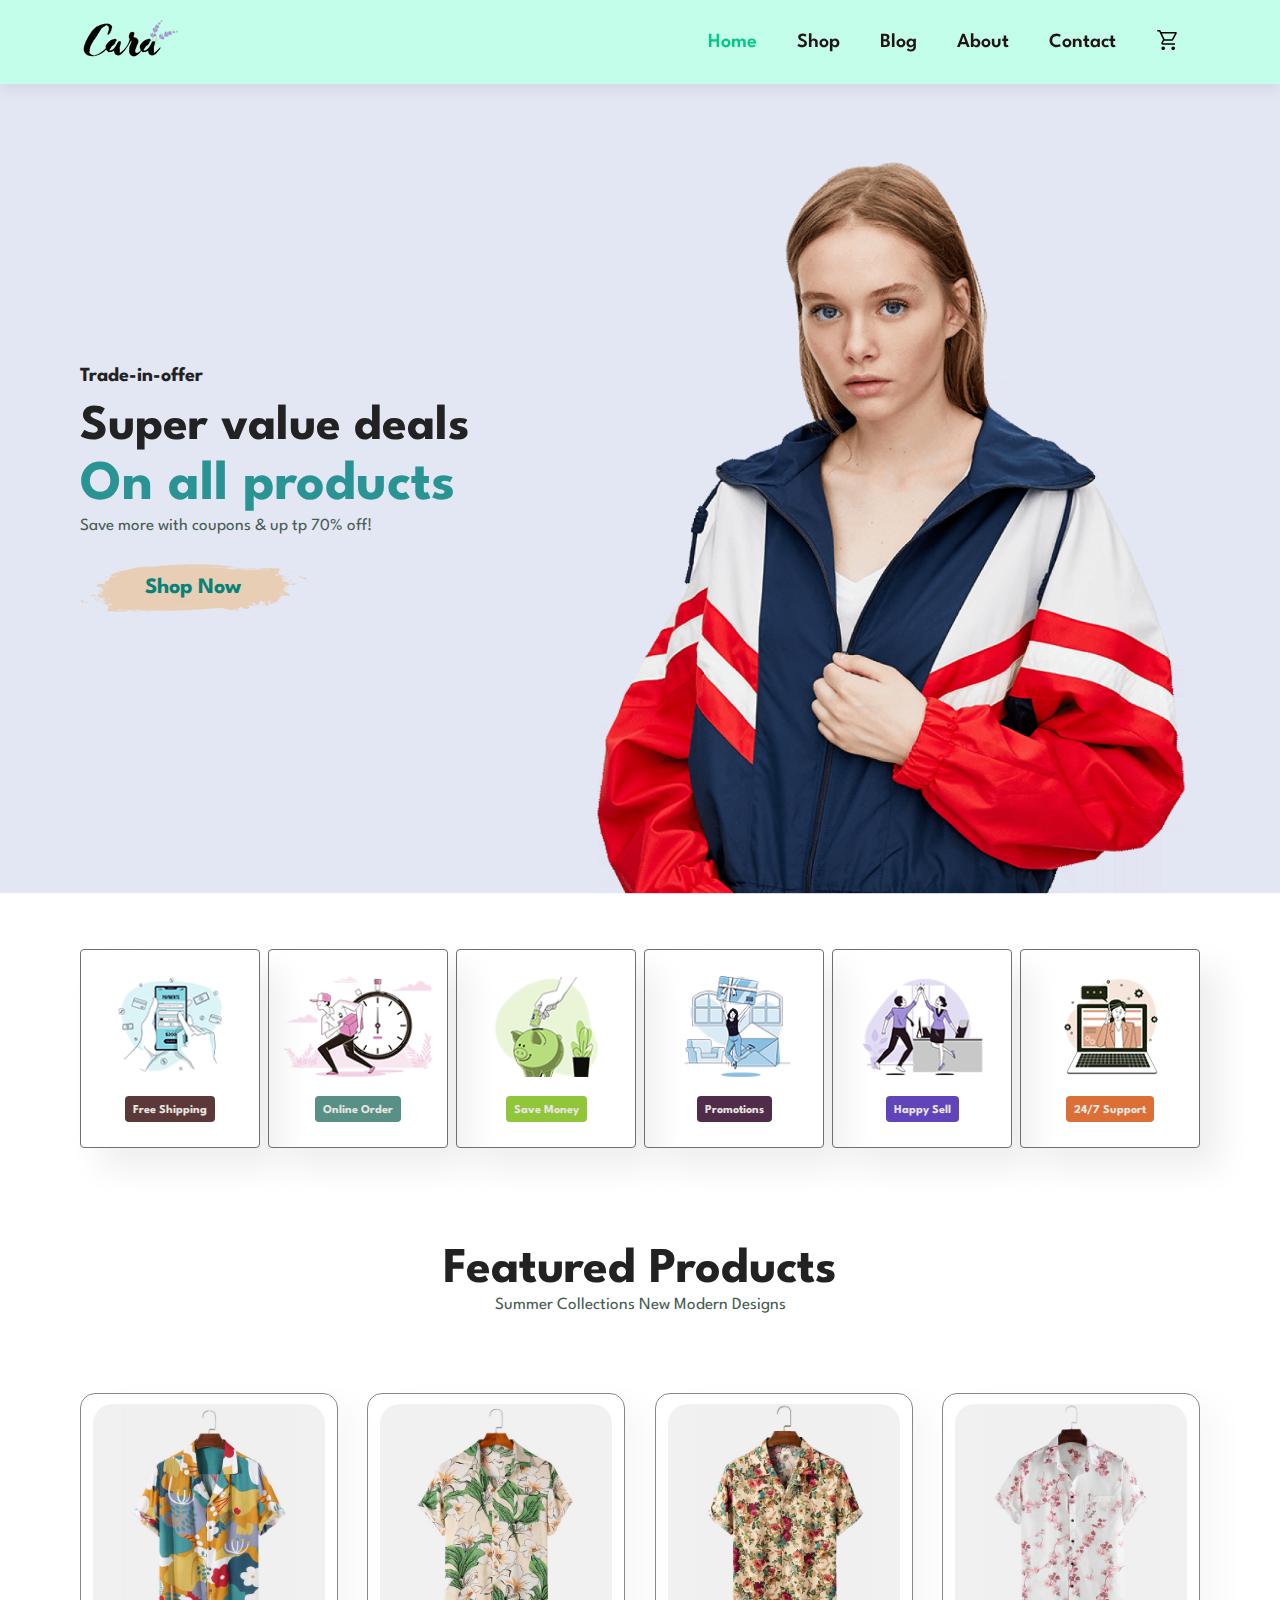
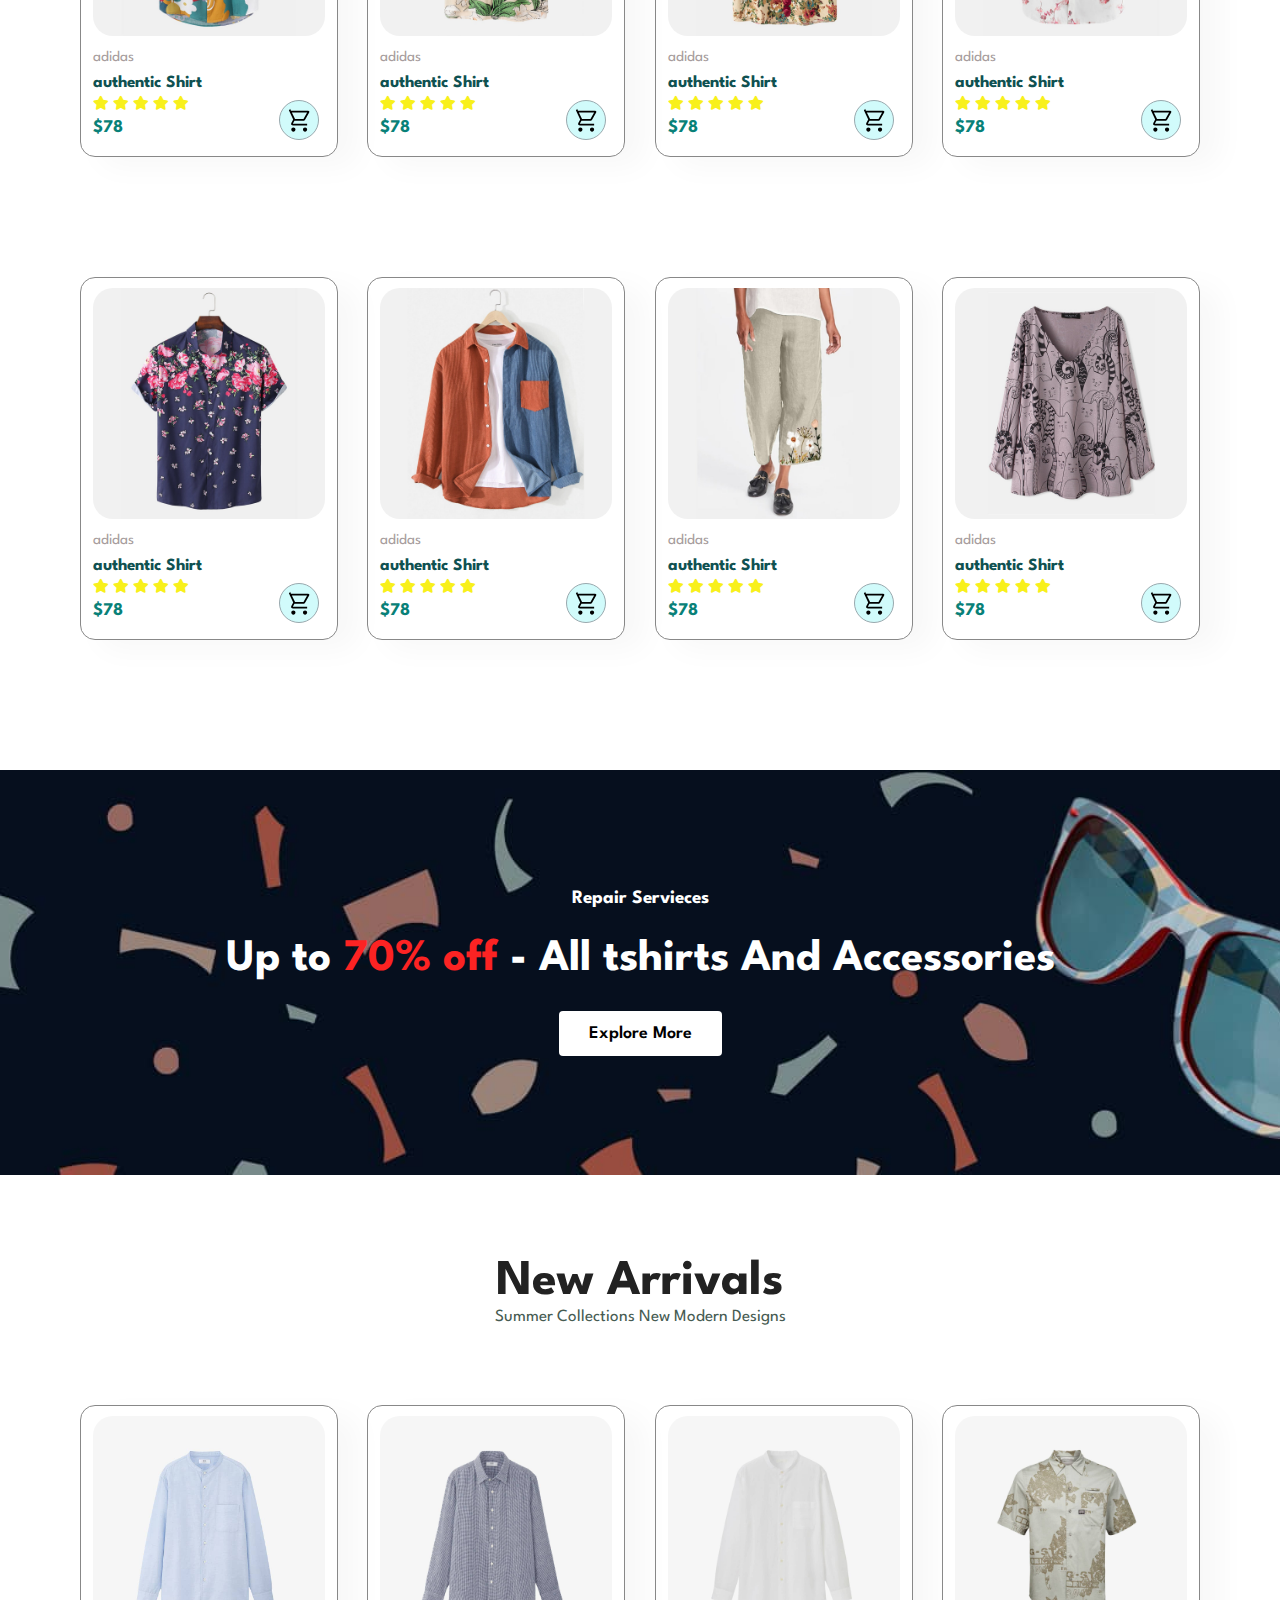
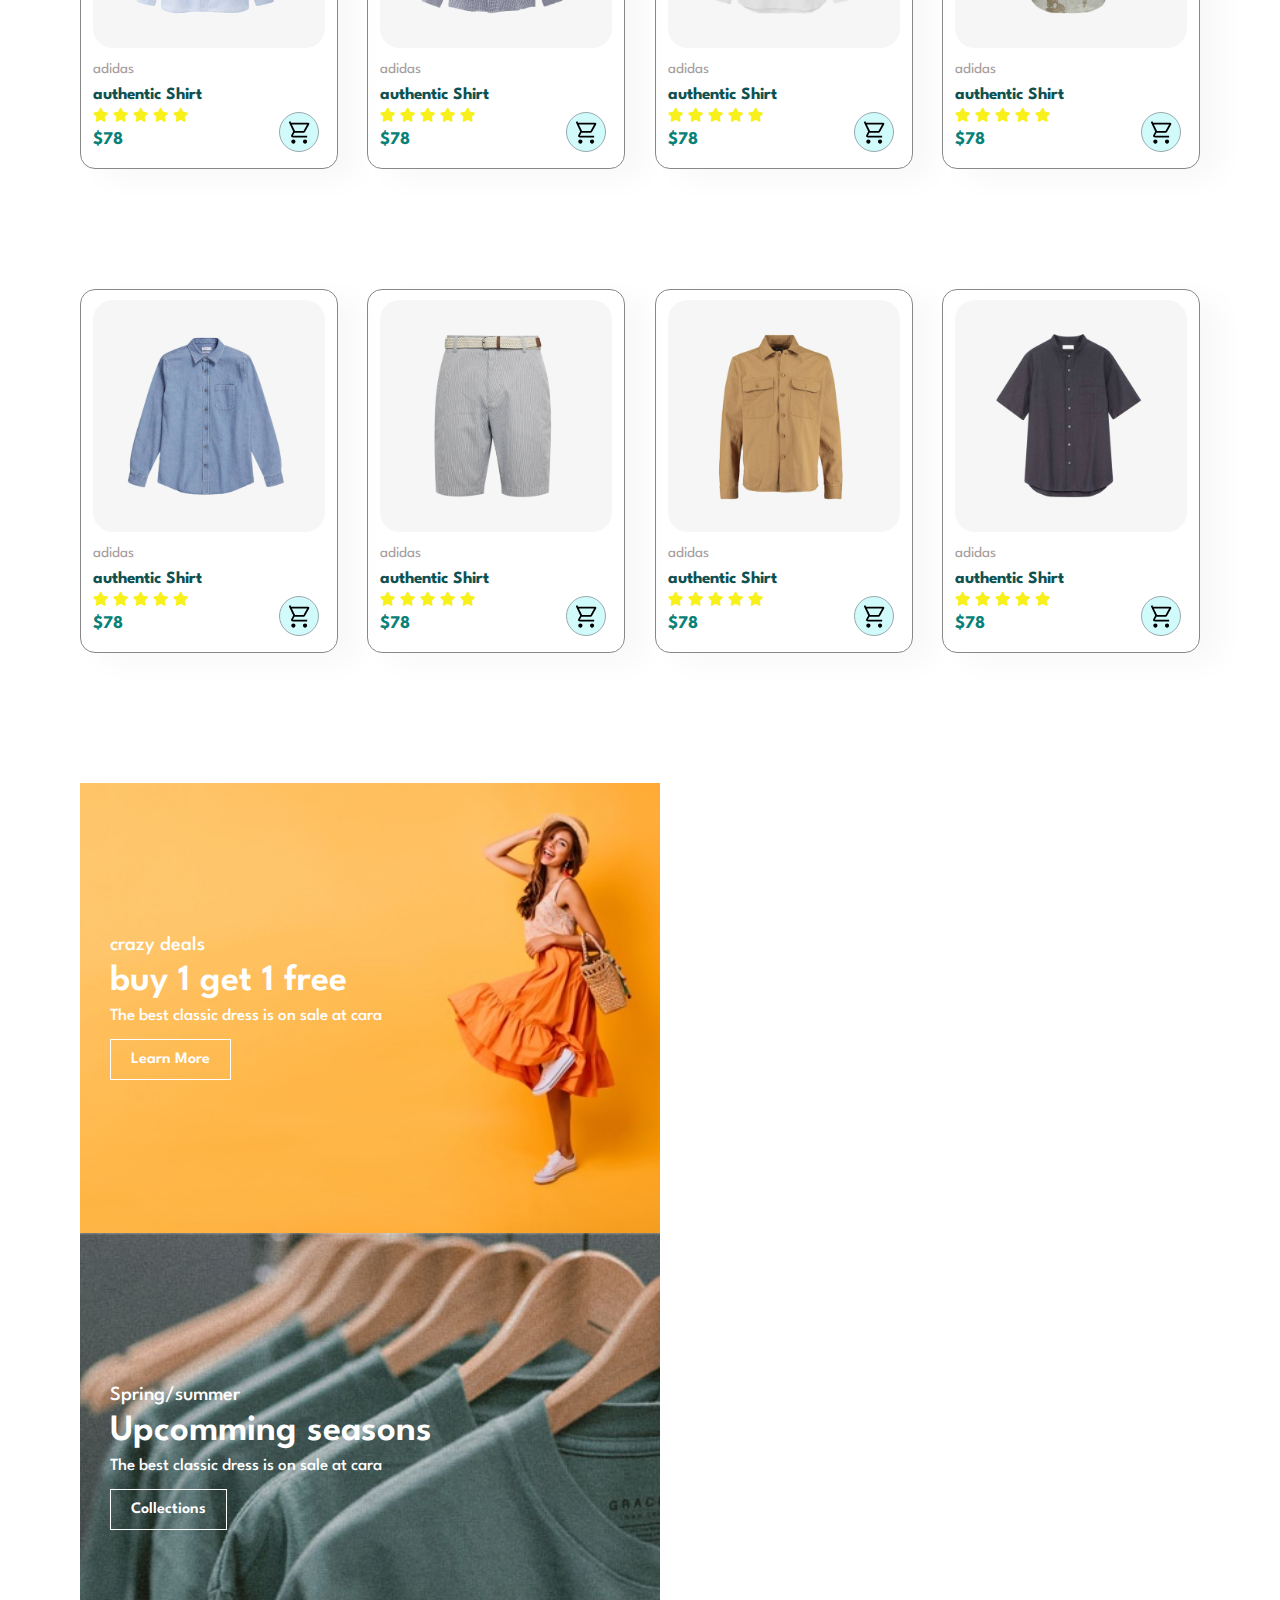
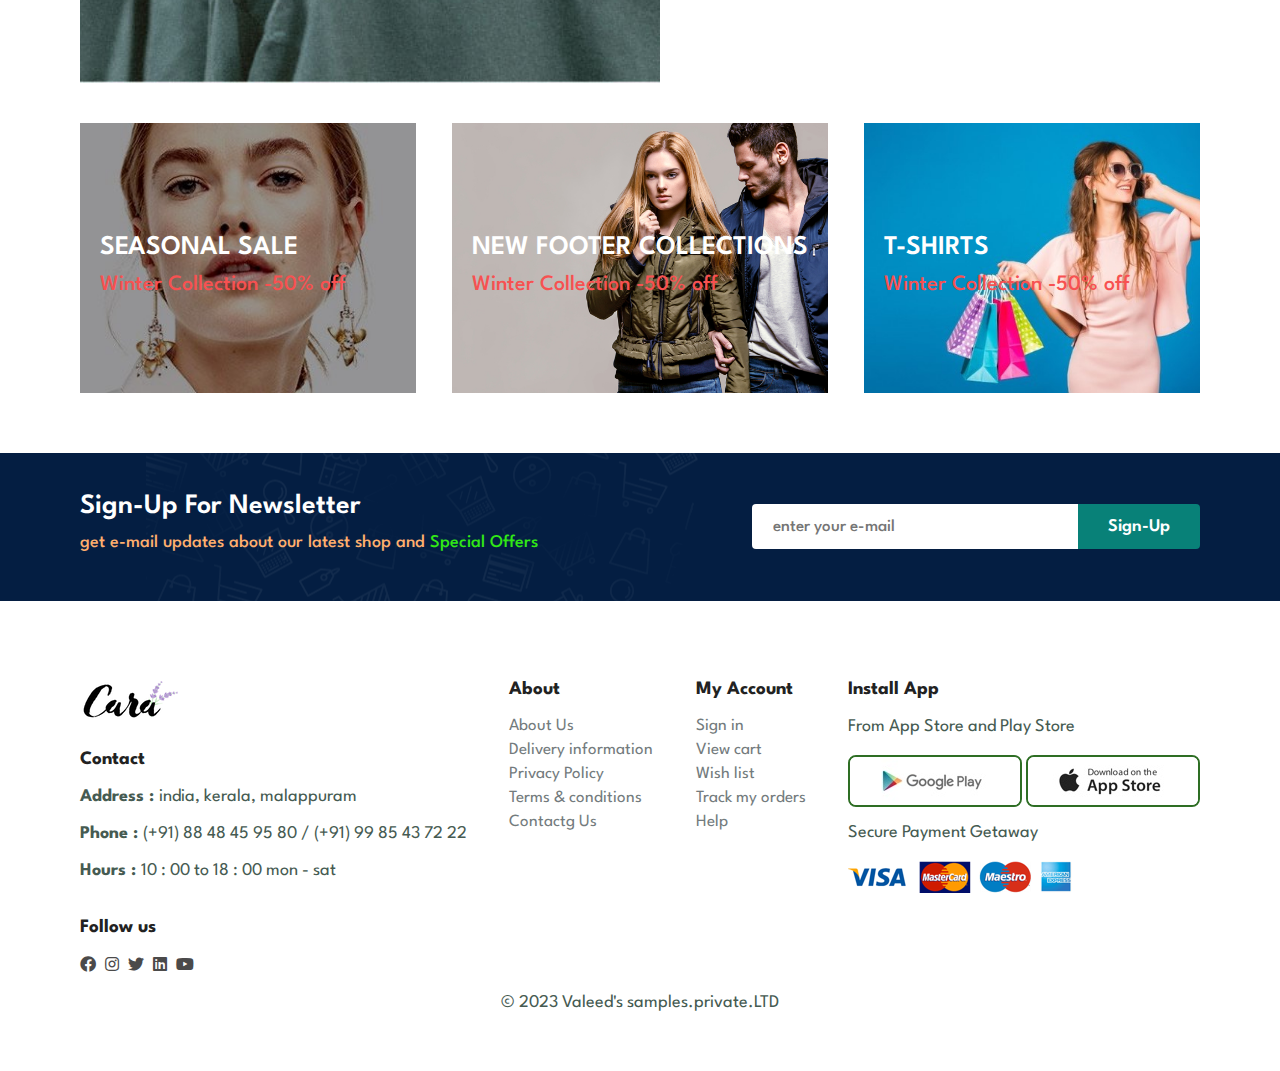
==== index.html @ 81ab81df "first commit" ====
<!DOCTYPE html>
<html lang="en">

<head>
    <meta charset="UTF-8">
    <meta http-equiv="X-UA-Compatible" content="IE=edge">
    <meta name="viewport" content="width=device-width, initial-scale=1.0">
    <title>Document</title>
    <link rel="stylesheet" href="https://use.fontawesome.com/releases/v5.15.4/css/all.css" />

    <link rel="stylesheet" href="style.css">
</head>

<body>

    <section id="header">

        <a href="#"><img src="images/logo.png"></a>

        <div>
            <ul id="nav-list">
                <li><a class="active" href="#">Home</a></li>
                <li><a href="#">Shop</a></li>
                <li><a href="#">Blog</a></li>
                <li><a href="#">About</a></li>
                <li><a href="#">Contact</a></li>
                <li><a href="#"><img src="images/shopping_cart_svg.svg" width="24px"></a></li>
            </ul>
        </div>
    </section>

    <section id="hero">
        <h4>Trade-in-offer</h4>
        <h2>Super value deals</h2>
        <h1>On all products</h1>
        <p>Save more with coupons & up tp 70% off! </p>
        <button>Shop Now</button>
    </section>

    <section id="feature" class="section-p1">
        <div class="fe-box">
            <img src="images/features/f1.png">
            <h6>Free Shipping</h6>
        </div>
        <div class="fe-box">
            <img src="images/features/f2.png">
            <h6>Online Order</h6>
        </div>
        <div class="fe-box">
            <img src="images/features/f3.png">
            <h6>Save Money</h6>
        </div>
        <div class="fe-box">
            <img src="images/features/f4.png">
            <h6>Promotions</h6>
        </div>
        <div class="fe-box">
            <img src="images/features/f5.png">
            <h6>Happy Sell</h6>
        </div>
        <div class="fe-box">
            <img src="images/features/f6.png">
            <h6>24/7 Support</h6>
        </div>
    </section>

    <section id="fe-products1" class="section-p1">
        <h2>Featured Products</h2>
        <p>Summer Collections New Modern Designs</p>

        <div class="pro-container">
            <div class="pro">
                <img src="images/products/f1.jpg">
                <div class="des">
                    <span>adidas</span>
                    <h5>authentic Shirt</h5>
                    <div class="stars">
                        <i class="fas fa-star"></i>
                        <i class="fas fa-star"></i>
                        <i class="fas fa-star"></i>
                        <i class="fas fa-star"></i>
                        <i class="fas fa-star"></i>
                    </div>
                    <h4>$78</h4>
                </div>
                <div class="cart">
                    <a href="#"><img src="images/shopping_cart_svg.svg"></a>
                </div>
            </div>

            <div class="pro">
                <img src="images/products/f2.jpg">
                <div class="des">
                    <span>adidas</span>
                    <h5>authentic Shirt</h5>
                    <div class="stars">
                        <i class="fas fa-star"></i>
                        <i class="fas fa-star"></i>
                        <i class="fas fa-star"></i>
                        <i class="fas fa-star"></i>
                        <i class="fas fa-star"></i>
                    </div>
                    <h4>$78</h4>
                </div>
                <div class="cart">
                    <a href="#"><img src="images/shopping_cart_svg.svg"></a>
                </div>
            </div>

            <div class="pro">
                <img src="images/products/f3.jpg">
                <div class="des">
                    <span>adidas</span>
                    <h5>authentic Shirt</h5>
                    <div class="stars">
                        <i class="fas fa-star"></i>
                        <i class="fas fa-star"></i>
                        <i class="fas fa-star"></i>
                        <i class="fas fa-star"></i>
                        <i class="fas fa-star"></i>
                    </div>
                    <h4>$78</h4>
                </div>
                <div class="cart">
                    <a href="#"><img src="images/shopping_cart_svg.svg"></a>
                </div>
            </div>

            <div class="pro">
                <img src="images/products/f4.jpg">
                <div class="des">
                    <span>adidas</span>
                    <h5>authentic Shirt</h5>
                    <div class="stars">
                        <i class="fas fa-star"></i>
                        <i class="fas fa-star"></i>
                        <i class="fas fa-star"></i>
                        <i class="fas fa-star"></i>
                        <i class="fas fa-star"></i>
                    </div>
                    <h4>$78</h4>
                </div>
                <div class="cart">
                    <a href="#"><img src="images/shopping_cart_svg.svg"></a>
                </div>
            </div>
        </div>

        <div class="pro-container section-m1">
            <div class="pro">
                <img src="images/products/f5.jpg">
                <div class="des">
                    <span>adidas</span>
                    <h5>authentic Shirt</h5>
                    <div class="stars">
                        <i class="fas fa-star"></i>
                        <i class="fas fa-star"></i>
                        <i class="fas fa-star"></i>
                        <i class="fas fa-star"></i>
                        <i class="fas fa-star"></i>
                    </div>
                    <h4>$78</h4>
                </div>
                <div class="cart">
                    <a href="#"><img src="images/shopping_cart_svg.svg"></a>
                </div>
            </div>

            <div class="pro">
                <img src="images/products/f6.jpg">
                <div class="des">
                    <span>adidas</span>
                    <h5>authentic Shirt</h5>
                    <div class="stars">
                        <i class="fas fa-star"></i>
                        <i class="fas fa-star"></i>
                        <i class="fas fa-star"></i>
                        <i class="fas fa-star"></i>
                        <i class="fas fa-star"></i>
                    </div>
                    <h4>$78</h4>
                </div>
                <div class="cart">
                    <a href="#"><img src="images/shopping_cart_svg.svg"></a>
                </div>
            </div>

            <div class="pro">
                <img src="images/products/f7.jpg">
                <div class="des">
                    <span>adidas</span>
                    <h5>authentic Shirt</h5>
                    <div class="stars">
                        <i class="fas fa-star"></i>
                        <i class="fas fa-star"></i>
                        <i class="fas fa-star"></i>
                        <i class="fas fa-star"></i>
                        <i class="fas fa-star"></i>
                    </div>
                    <h4>$78</h4>
                </div>
                <div class="cart">
                    <a href="#"><img src="images/shopping_cart_svg.svg"></a>
                </div>
            </div>

            <div class="pro">
                <img src="images/products/f8.jpg">
                <div class="des">
                    <span>adidas</span>
                    <h5>authentic Shirt</h5>
                    <div class="stars">
                        <i class="fas fa-star"></i>
                        <i class="fas fa-star"></i>
                        <i class="fas fa-star"></i>
                        <i class="fas fa-star"></i>
                        <i class="fas fa-star"></i>
                    </div>
                    <h4>$78</h4>
                </div>
                <div class="cart">
                    <a href="#"><img src="images/shopping_cart_svg.svg"></a>
                </div>
            </div>
        </div>

    </section>

    <section id="banner" class="section-m1">
        <h4>Repair Servieces</h4>
        <h2>Up to <span>70% off</span> - All tshirts And Accessories</h2>
        <button class="normal-btn">Explore More</button>
    </section>

    <section id="fe-products1" class="section-p1">
        <h2>New Arrivals</h2>
        <p>Summer Collections New Modern Designs</p>

        <div class="pro-container">
            <div class="pro">
                <img src="images/products/n1.jpg">
                <div class="des">
                    <span>adidas</span>
                    <h5>authentic Shirt</h5>
                    <div class="stars">
                        <i class="fas fa-star"></i>
                        <i class="fas fa-star"></i>
                        <i class="fas fa-star"></i>
                        <i class="fas fa-star"></i>
                        <i class="fas fa-star"></i>
                    </div>
                    <h4>$78</h4>
                </div>
                <div class="cart">
                    <a href="#"><img src="images/shopping_cart_svg.svg"></a>
                </div>
            </div>

            <div class="pro">
                <img src="images/products/n2.jpg">
                <div class="des">
                    <span>adidas</span>
                    <h5>authentic Shirt</h5>
                    <div class="stars">
                        <i class="fas fa-star"></i>
                        <i class="fas fa-star"></i>
                        <i class="fas fa-star"></i>
                        <i class="fas fa-star"></i>
                        <i class="fas fa-star"></i>
                    </div>
                    <h4>$78</h4>
                </div>
                <div class="cart">
                    <a href="#"><img src="images/shopping_cart_svg.svg"></a>
                </div>
            </div>

            <div class="pro">
                <img src="images/products/n3.jpg">
                <div class="des">
                    <span>adidas</span>
                    <h5>authentic Shirt</h5>
                    <div class="stars">
                        <i class="fas fa-star"></i>
                        <i class="fas fa-star"></i>
                        <i class="fas fa-star"></i>
                        <i class="fas fa-star"></i>
                        <i class="fas fa-star"></i>
                    </div>
                    <h4>$78</h4>
                </div>
                <div class="cart">
                    <a href="#"><img src="images/shopping_cart_svg.svg"></a>
                </div>
            </div>

            <div class="pro">
                <img src="images/products/n4.jpg">
                <div class="des">
                    <span>adidas</span>
                    <h5>authentic Shirt</h5>
                    <div class="stars">
                        <i class="fas fa-star"></i>
                        <i class="fas fa-star"></i>
                        <i class="fas fa-star"></i>
                        <i class="fas fa-star"></i>
                        <i class="fas fa-star"></i>
                    </div>
                    <h4>$78</h4>
                </div>
                <div class="cart">
                    <a href="#"><img src="images/shopping_cart_svg.svg"></a>
                </div>
            </div>
        </div>

        <div class="pro-container section-m1">
            <div class="pro">
                <img src="images/products/n5.jpg">
                <div class="des">
                    <span>adidas</span>
                    <h5>authentic Shirt</h5>
                    <div class="stars">
                        <i class="fas fa-star"></i>
                        <i class="fas fa-star"></i>
                        <i class="fas fa-star"></i>
                        <i class="fas fa-star"></i>
                        <i class="fas fa-star"></i>
                    </div>
                    <h4>$78</h4>
                </div>
                <div class="cart">
                    <a href="#"><img src="images/shopping_cart_svg.svg"></a>
                </div>
            </div>

            <div class="pro">
                <img src="images/products/n6.jpg">
                <div class="des">
                    <span>adidas</span>
                    <h5>authentic Shirt</h5>
                    <div class="stars">
                        <i class="fas fa-star"></i>
                        <i class="fas fa-star"></i>
                        <i class="fas fa-star"></i>
                        <i class="fas fa-star"></i>
                        <i class="fas fa-star"></i>
                    </div>
                    <h4>$78</h4>
                </div>
                <div class="cart">
                    <a href="#"><img src="images/shopping_cart_svg.svg"></a>
                </div>
            </div>

            <div class="pro">
                <img src="images/products/n7.jpg">
                <div class="des">
                    <span>adidas</span>
                    <h5>authentic Shirt</h5>
                    <div class="stars">
                        <i class="fas fa-star"></i>
                        <i class="fas fa-star"></i>
                        <i class="fas fa-star"></i>
                        <i class="fas fa-star"></i>
                        <i class="fas fa-star"></i>
                    </div>
                    <h4>$78</h4>
                </div>
                <div class="cart">
                    <a href="#"><img src="images/shopping_cart_svg.svg"></a>
                </div>
            </div>

            <div class="pro">
                <img src="images/products/n8.jpg">
                <div class="des">
                    <span>adidas</span>
                    <h5>authentic Shirt</h5>
                    <div class="stars">
                        <i class="fas fa-star"></i>
                        <i class="fas fa-star"></i>
                        <i class="fas fa-star"></i>
                        <i class="fas fa-star"></i>
                        <i class="fas fa-star"></i>
                    </div>
                    <h4>$78</h4>
                </div>
                <div class="cart">
                    <a href="#"><img src="images/shopping_cart_svg.svg"></a>
                </div>
            </div>
        </div>

    </section>

    <section id="sm-banner" class="section-p1">
        <div class="banner-box">
            <h4>crazy deals</h4>
            <h2>buy 1 get 1 free</h2>
            <span>The best classic dress is on sale at cara</span>
            <button class="transparent-btn">Learn More</button>
        </div>

        <div class="banner-box banner-box-2">
            <h4>Spring/summer</h4>
            <h2>Upcomming seasons</h2>
            <span>The best classic dress is on sale at cara</span>
            <button class="transparent-btn">Collections</button>
        </div>
    </section>

    <section id="banner-3" class="section-p1">
        <div class="banner-box-3 ">
            <h2>SEASONAL SALE</h2>
            <h3>Winter Collection -50% off</h3>
        </div>
        <div class="banner-box-3 bnr-2-3">
            <h2>NEW FOOTER COLLECTIONS</h2>
            <h3>Winter Collection -50% off</h3>
        </div>
        <div class="banner-box-3 bnr-3-3">
            <h2>T-SHIRTS</h2>
            <h3>Winter Collection -50% off</h3>
        </div>
    </section>

    <section id="news-letter" class="section-p1 section-m1">
        <div class="news-text">
            <h4>Sign-Up For Newsletter</h4>
            <p>get e-mail updates about our latest shop and
                <span>Special Offers</span>
            </p>
        </div>
        <div class="news-letter-form">
            <input type="text" placeholder="enter your e-mail">
            <button class="normal-btn">Sign-Up</button>
        </div>
    </section>

    <footer class="section-p1">
        <div class="col">
            <img class="logo" src="images/logo.png" alt="">
            <h4>Contact</h4>
            <p><strong>Address : </strong>india, kerala, malappuram</p>
            <p><strong>Phone : </strong>(+91) 88 48 45 95 80 / (+91) 99 85 43 72 22</p>
            <p><strong>Hours : </strong>10 : 00 to 18 : 00 mon - sat</p>
            <div class="follow">
                <h4>Follow us</h4>
                <div class="sm-icons">
                    <i class="fab fa-facebook"></i>
                    <i class="fab fa-instagram"></i>
                    <i class="fab fa-twitter"></i>
                    <i class="fab fa-linkedin"></i>
                    <i class="fab fa-youtube"></i>
                </div>
            </div>
        </div>

        <div class="col">
            <h4>About</h4>
            <a href="#">About Us</a>
            <a href="#">Delivery information</a>
            <a href="#">Privacy Policy</a>
            <a href="#">Terms & conditions</a>
            <a href="#">Contactg Us</a>
        </div>

        <div class="col">
            <h4>My Account</h4>
            <a href="#">Sign in</a>
            <a href="#">View cart</a>
            <a href="#">Wish list</a>
            <a href="#">Track my orders</a>
            <a href="#">Help</a>
        </div>

        <div class="col install">
            <h4>Install App</h4>
            <p>From App Store and Play Store</p>
            <div class="row">
                <img src="images/pay/play.jpg" alt="">
                <img src="images/pay/app.jpg" alt="">
            </div>
            <p>Secure Payment Getaway</p>
            <img src="images/pay/pay.png" alt="">
        </div>
        <div class="copy">
            <p>© 2023 Valeed's samples.private.LTD</p>
        </div>
    </footer>

    <script src="script.js"></script>
</body>

</html>
---- style.css ----
@import url('https://fonts.googleapis.com/css2?family=League+Spartan:wght@300;400;500;600;800&display=swap');


* {
    margin: 0;
    padding: 0;
    box-sizing: border-box;
    font-family: 'League Spartan', sans-serif;
}

body {
    width: 100%;
}

h1 {
    font-size: 56px;
    line-height: 64px;
    color: #222;
}

h2 {
    font-size: 50px;
    line-height: 54px;
    color: #222;
}

h4 {
    font-size: 20px;
    color: #222;
}

h6 {
    font-size: 12px;
    font-weight: 700;
}

p {
    font-size: 17px;
    color: #465b52;
    padding-bottom: 10px;
}

.section-p1 {
    padding: 40px 80px;
}

.section-m1 {
    margin: 40px 0;
}

button.normal-btn {
    font-size: 18px;
    font-weight: 600;
    padding: 14px 30px;
    color: #000;
    background: #fff;
    border-radius: 4px;
    border: 0;
    outline: none;
    cursor: pointer;
    transition: 0.3s;
}

button.transparent-btn {
    font-size: 16px;
    font-weight: 600;
    padding: 12px 20px;
    color: #fff;
    background: transparent;
    border: 1px solid #fff;
    outline: none;
    cursor: pointer;
    transition: 0.3s;
}


/* header section */



#header {
    display: flex;
    justify-content: space-between;
    align-items: center;
    padding: 20px 80px;
    background-color: rgb(195, 254, 235);
    box-shadow: 0 5px 15px rgba(0, 0, 0, 0.07);
    z-index: 999;
    position: sticky;
    top: 0;
    left: 0;
}

#nav-list {
    display: flex;
    justify-content: space-between;
    align-items: center;
}

#nav-list li {
    list-style: none;
    padding: 0 20px
}

#nav-list li a {
    color: #221515;
    text-decoration: none;
    font-size: 20px;
    font-weight: 600;
    transition: 0.3s;
}

#nav-list li a:hover,
#nav-list li a.active {
    color: rgb(4, 200, 135);
}

#nav-list li img {
    transition: 0.4s;
}

#nav-list li img:hover {
    padding-bottom: 3px;
}

/* home page  */

#hero {
    background-image: url(images/hero4.png);
    background-size: cover;
    background-position: top 25% right 0;
    width: 100%;
    height: 90vh;
    padding: 0 80px;
    display: flex;
    flex-direction: column;
    align-items: flex-start;
    justify-content: center;
}

#hero h4 {
    padding-bottom: 15px;
}

#hero h1 {
    color: rgb(42, 148, 148);
}

#hero button {
    font-size: 22px;
    margin-top: 20px;
    background-image: url(images/button.png);
    border: 0;
    background-color: transparent;
    color: #088178;
    padding: 14px 80px 14px 65px;
    background-repeat: no-repeat;
    font-weight: 16px;
    font-weight: 700;
}

/* feature area */

#feature {
    display: flex;
    justify-content: space-between;
    align-items: center;
    flex-wrap: wrap;
}

#feature .fe-box {
    width: 180px;
    text-align: center;
    padding: 25px 15px;
    box-shadow: 20px 20px 34px rgba(0, 0, 0, 0.07);
    border: 1px solid #706f6f;
    border-radius: 4px;
    margin: 15px 0;
    cursor: pointer;
    transition: 0.3s;
}

#feature .fe-box img {
    width: 100%;
    margin-bottom: 15px;
}

#feature .fe-box:hover {
    box-shadow: 10px 10px 44px rgba(33, 12, 12, 0.2);
}

#feature .fe-box h6 {
    display: inline-block;
    border-radius: 4px;
    padding: 9px 8px 6px 8px;
    color: rgb(232, 229, 226);
    background-color: rgb(92, 57, 57);
}

#feature .fe-box:nth-child(2) h6 {
    background-color: rgb(88, 144, 134);
}

#feature .fe-box:nth-child(3) h6 {
    background-color: rgb(145, 198, 59);
}

#feature .fe-box:nth-child(4) h6 {
    background-color: rgb(80, 44, 75);
}

#feature .fe-box:nth-child(5) h6 {
    background-color: rgb(97, 68, 186);
}

#feature .fe-box:nth-child(6) h6 {
    background-color: rgb(219, 111, 54);
}


/* featured products */


.pro-container {
    display: flex;
    justify-content: space-between;
    padding-top: 60px;
    align-items: center;
    flex-wrap: wrap;
}

#fe-products1 {
    text-align: center;
}

#fe-products1 .pro {
    width: 23%;
    max-width: 260px;
    padding: 10px 12px;
    border: 1px solid #888;
    cursor: pointer;
    border-radius: 15px;
    box-shadow: 20px 10px 30px rgba(0, 0, 0, 0.03);
    margin: 10px 0;
    position: relative;
    transition: 0.3s;
}

#fe-products1 .pro:hover {
    box-shadow: 20px 20px 30px rgba(0, 0, 0, 0.07);
}

#fe-products1 .pro img {
    width: 100%;
    border-radius: 20px;
}

#fe-products1 .pro .des {
    text-align: start;
    padding: 10px 0;
}

#fe-products1 .pro .des span {
    color: #a69c9c;
    font-size: 15px;

}

#fe-products1 .pro .des h5 {
    font-size: 17px;
    color: rgb(15, 81, 81);
    padding-top: 10px;
}

#fe-products1 .pro .des i {
    color: rgb(248, 240, 27);
    font-size: 14px;
    padding-top: 5px;
}

#fe-products1 .pro .des h4 {
    padding-top: 7px;
    font-size: 18px;
    font-weight: 700;
    color: #088178;
}


#fe-products1 .pro .cart img {
    width: 40px;
    height: 40px;
    padding: 5px;
    display: inline-block;
    background-color: rgb(209, 251, 251);
    border: 1px solid #99a9ae;
    position: absolute;
    bottom: 16px;
    right: 18px;
}



/* bannerr */

#banner {
    display: flex;
    flex-direction: column;
    justify-content: center;
    align-items: center;
    text-align: center;
    background-image: url(images/banner/b2.jpg);
    background-position: center;
    background-size: cover;
    width: 100%;
    height: 45vh;
}

#banner h4 {
    color: #fff;
    font-size: 19px;
}

#banner h2 {
    color: #fff;
    font-size: 45px;
    padding: 25px 0;
}

#banner h2 span {
    color: rgb(252, 35, 35);
}

#banner button:hover {
    background: #088178;
    color: #fff;
}

#sm-banner {
    display: flex;
    justify-content: space-between;
    flex-wrap: wrap;
}

#sm-banner .banner-box {
    display: flex;
    flex-direction: column;
    justify-content: center;
    align-items: flex-start;
    text-align: center;
    background-image: url(images/banner/b17.jpg);
    background-position: center;
    background-size: cover;
    min-width: 580px;
    height: 50vh;
    padding: 30px;
}

#sm-banner .banner-box-2 {
    background-image: url(images/banner/b10.jpg);
}

#sm-banner h4 {
    color: #fff;
    font-size: 20px;
    font-weight: 500;
}

#sm-banner h2 {
    color: #fff;
    font-weight: 600;
    font-size: 37px;
}

#sm-banner span {
    font-size: 17px;
    color: #fff;
    font-weight: 500;
    padding-bottom: 15px;
}

.banner-box:hover button {
    background: #088178;
    border: 1px solid #088178;
}

#banner-3 {
    display: flex;
    justify-content: space-between;
    flex-wrap: wrap;
    padding: 0 80px;
}

#banner-3 .banner-box-3 {
    display: flex;
    flex-direction: column;
    justify-content: center;
    align-items: flex-start;
    text-align: center;
    background-image: url(images/banner/b7.jpg);
    background-position: center;
    background-size: cover;
    min-width: 30%;
    height: 30vh;
    padding: 20px;
    margin-bottom: 20px;
}

#banner-3 h2 {
    font-size: 27px;
    font-weight: 600;
    color: #fff;
}

#banner-3 h3 {
    font-size: 22px;
    font-weight: 500;
    color: #f75151;
}

#banner-3 .bnr-2-3 {
    background-image: url(images/banner/b4.jpg);
}

#banner-3 .bnr-3-3 {
    background-image: url(images/banner/b18.jpg);
}

#news-letter {
    display: flex;
    justify-content: space-between;
    align-items: center;
    flex-wrap: wrap;
    background-image: url(images/banner/b14.png);
    background-repeat: no-repeat;
    background-position: 20% 30%;
    background-color: #041e42;
}

#news-letter h4 {
    color: #fff;
    font-size: 28px;
    font-weight: 600;
    padding-bottom: 15px;
}

#news-letter p {
    color: rgb(255, 175, 110);
    font-size: 18px;
    font-weight: 500;
}

#news-letter span {
    color: #31e915;
}

#news-letter .news-letter-form {
    display: flex;
    width: 40%;
}

#news-letter input {
    height: 45px;
    padding: 0 20px;
    font-weight: 500;
    width: 100%;
    font-size: 17px;
    border-radius: 4px;
    border: 1px solid transparent;
    outline: none;
    border-top-right-radius: 0;
    border-bottom-right-radius: 0;
}

#news-letter button {
    background-color: #088178;
    color: #fff;
    white-space: nowrap;
    border-top-left-radius: 0;
    border-bottom-left-radius: 0;
}

/* footer section */

footer {
    display: flex;
    justify-content: space-between;
    flex-wrap: wrap;
}

footer .col {
    display: flex;
    flex-direction: column;
    align-items: flex-start;
    margin-bottom: 20px;
}

footer .logo {
    margin-bottom: 30px;
}

footer h4 {
    font-size: 19px;
    padding-bottom: 20px;
}

footer p {
    font-size: 18px;
    margin-bottom: 10px;
}

footer a {
    font-size: 17px;
    text-decoration: none;
    color: #737b7d;
    margin-bottom: 8px;
    transition: 0.2s;
}

footer a:hover,
footer .follow i:hover {
    color: #282626;
}

footer .follow {
    margin-top: 20px;
}

footer .follow i {
    color: #4b4a4a;
    margin-right: 5px;
    cursor: pointer;
}

footer .row img {
    border: 2px solid #2e6e24;
    border-radius: 8px;
    margin-bottom: 13px;
    cursor: pointer;
}

footer .copy {
    width: 100%;
    text-align: center;
    color: #000000;
}
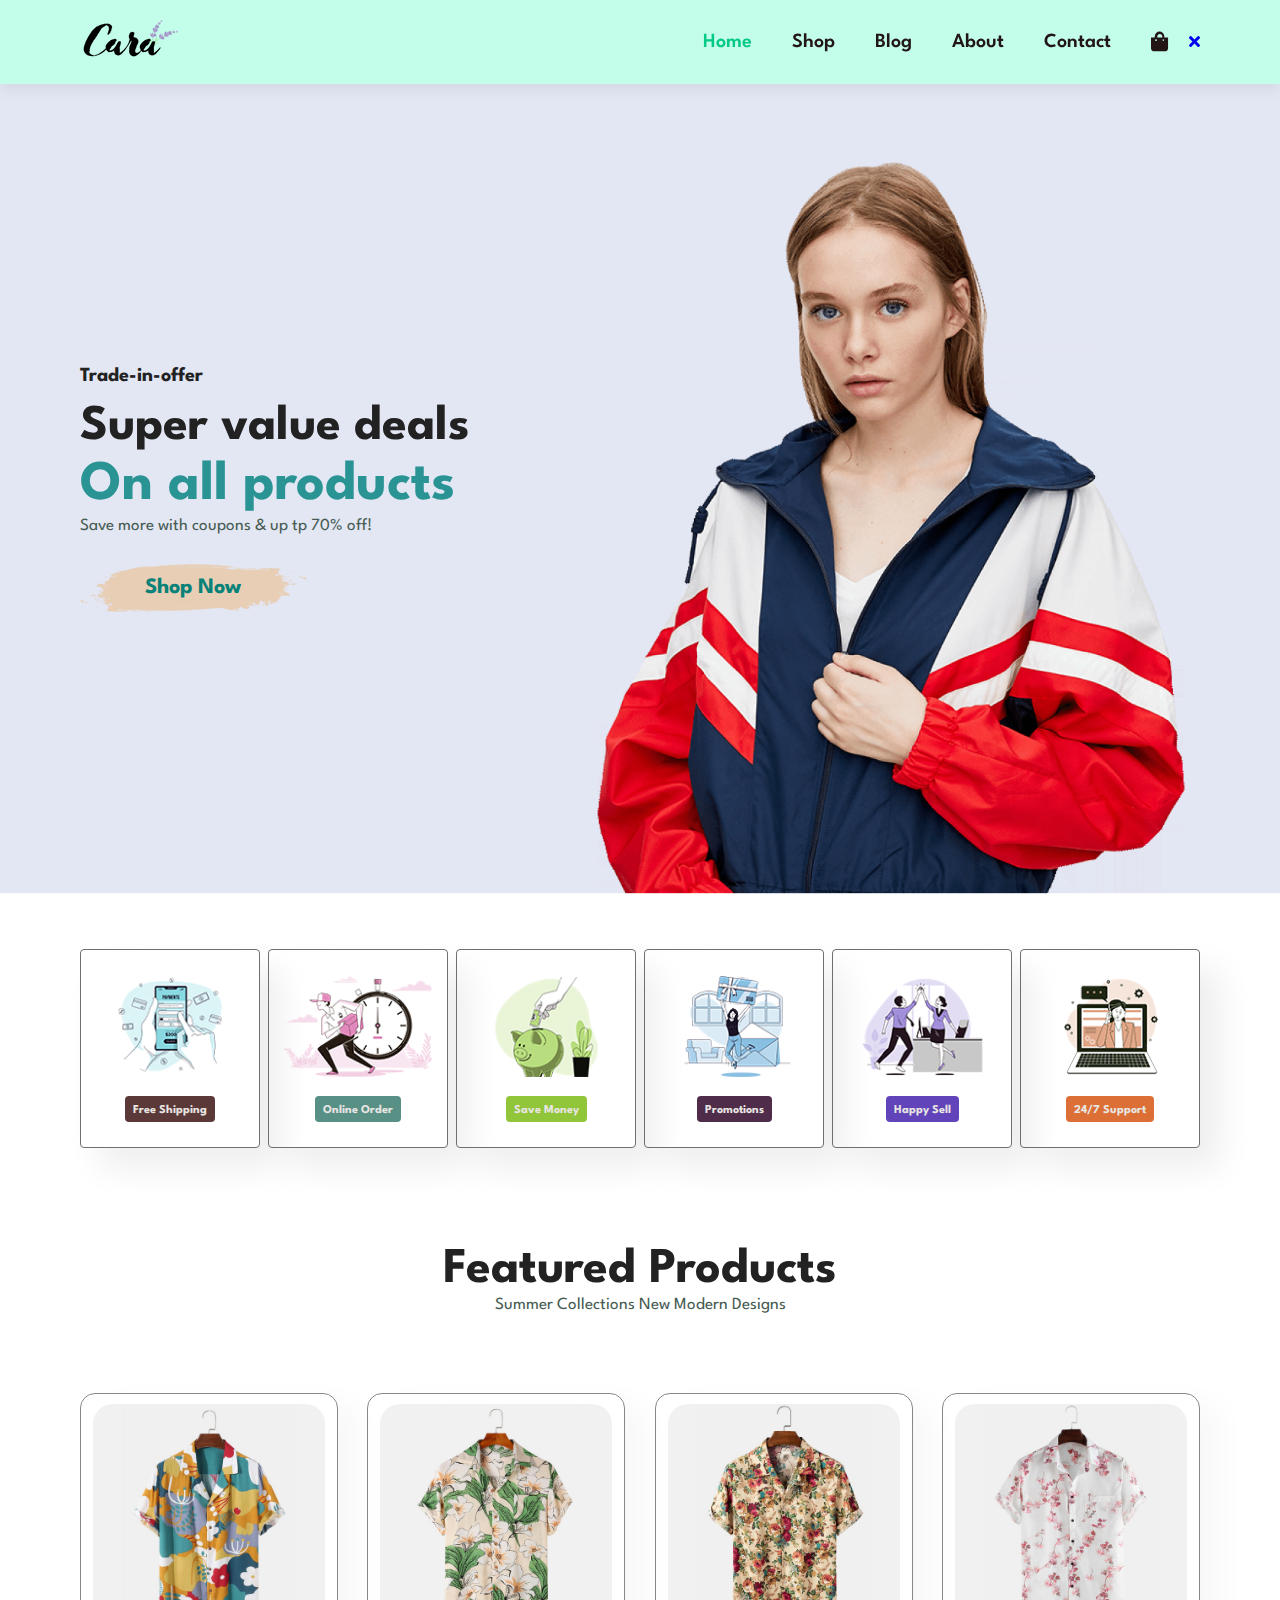
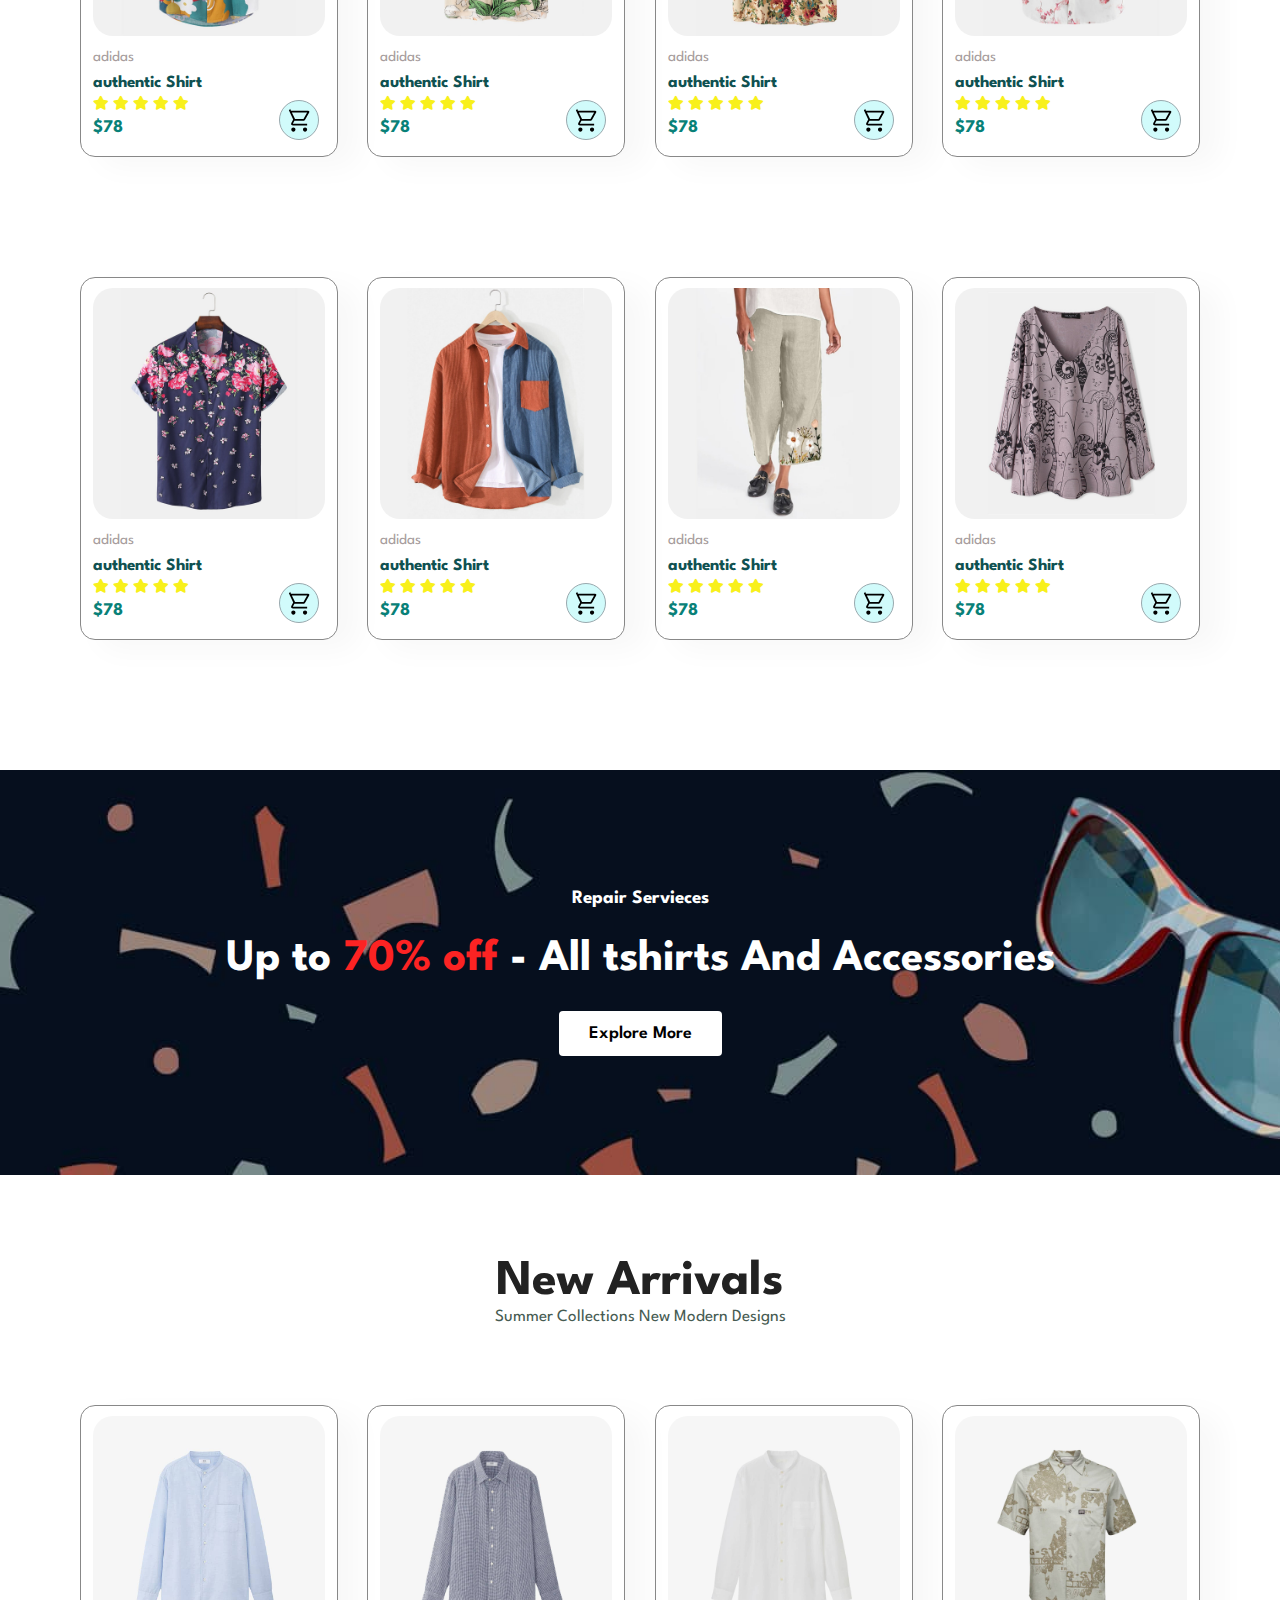
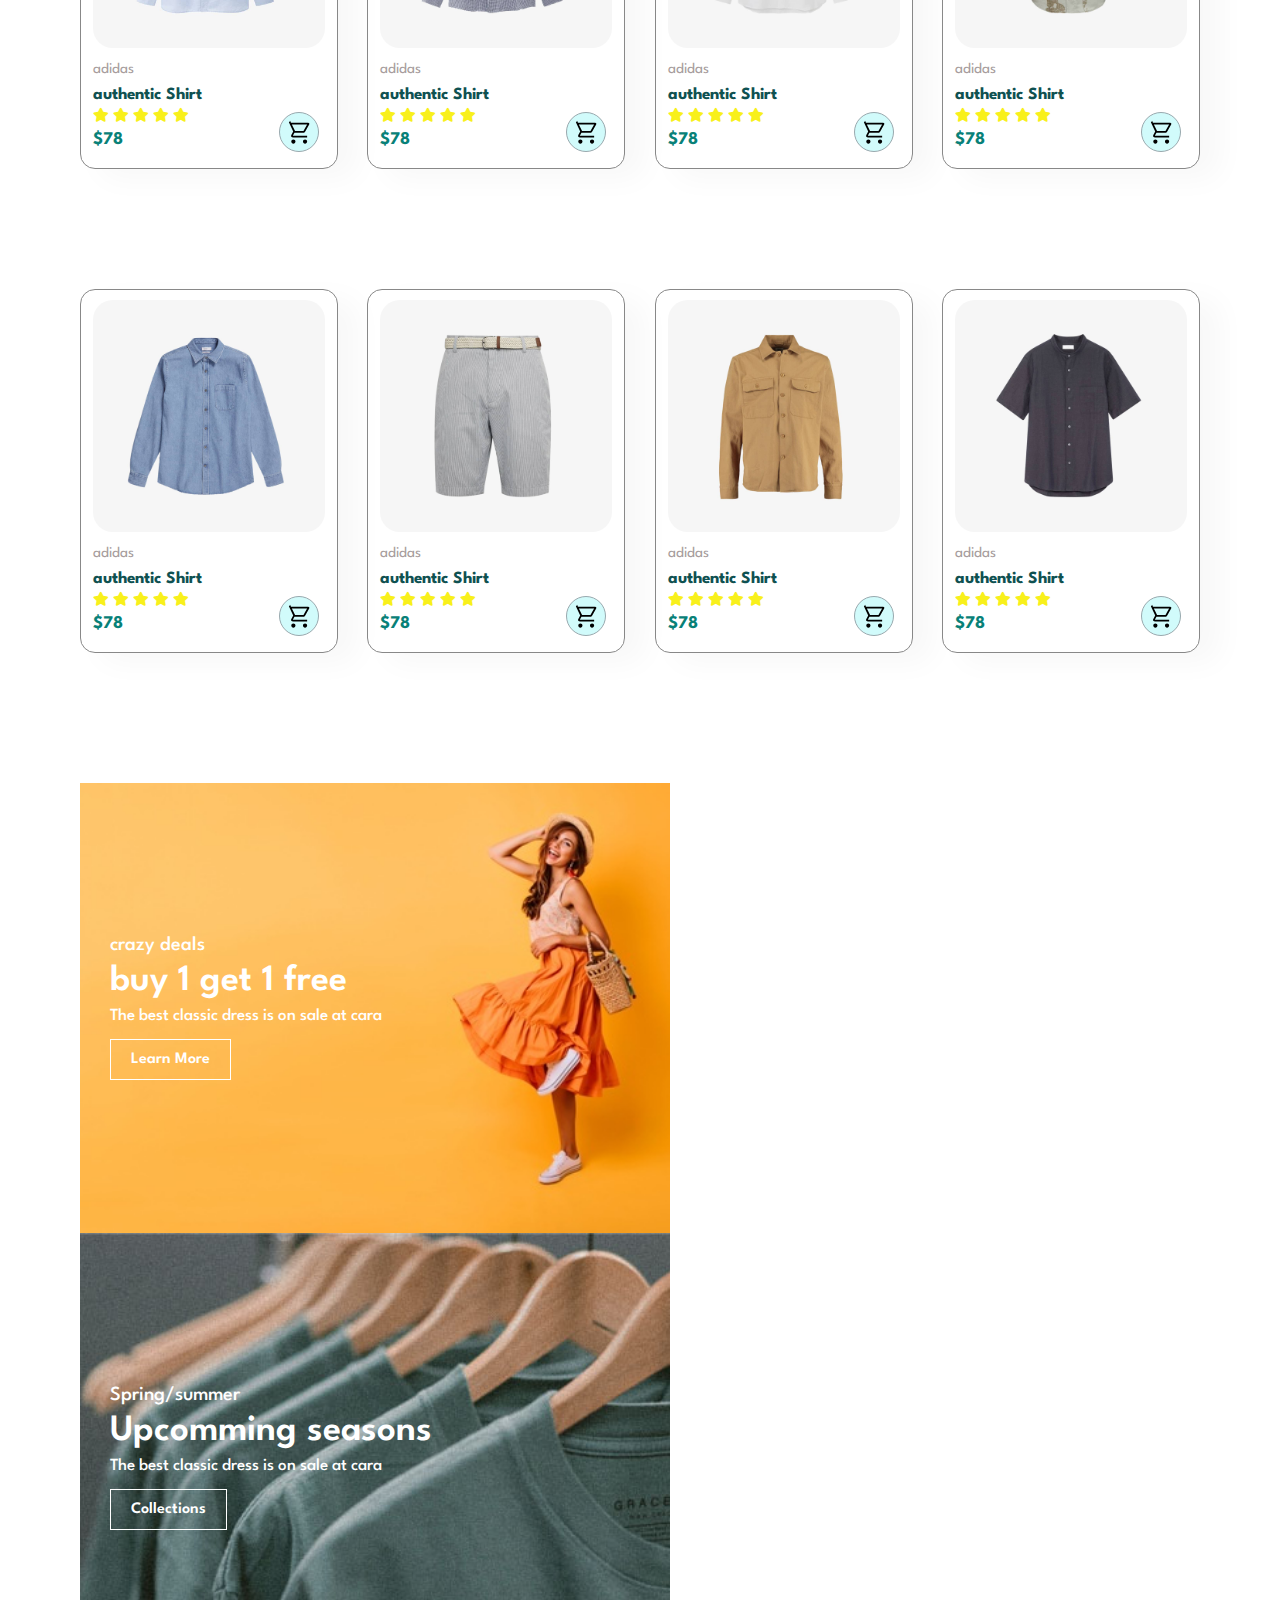
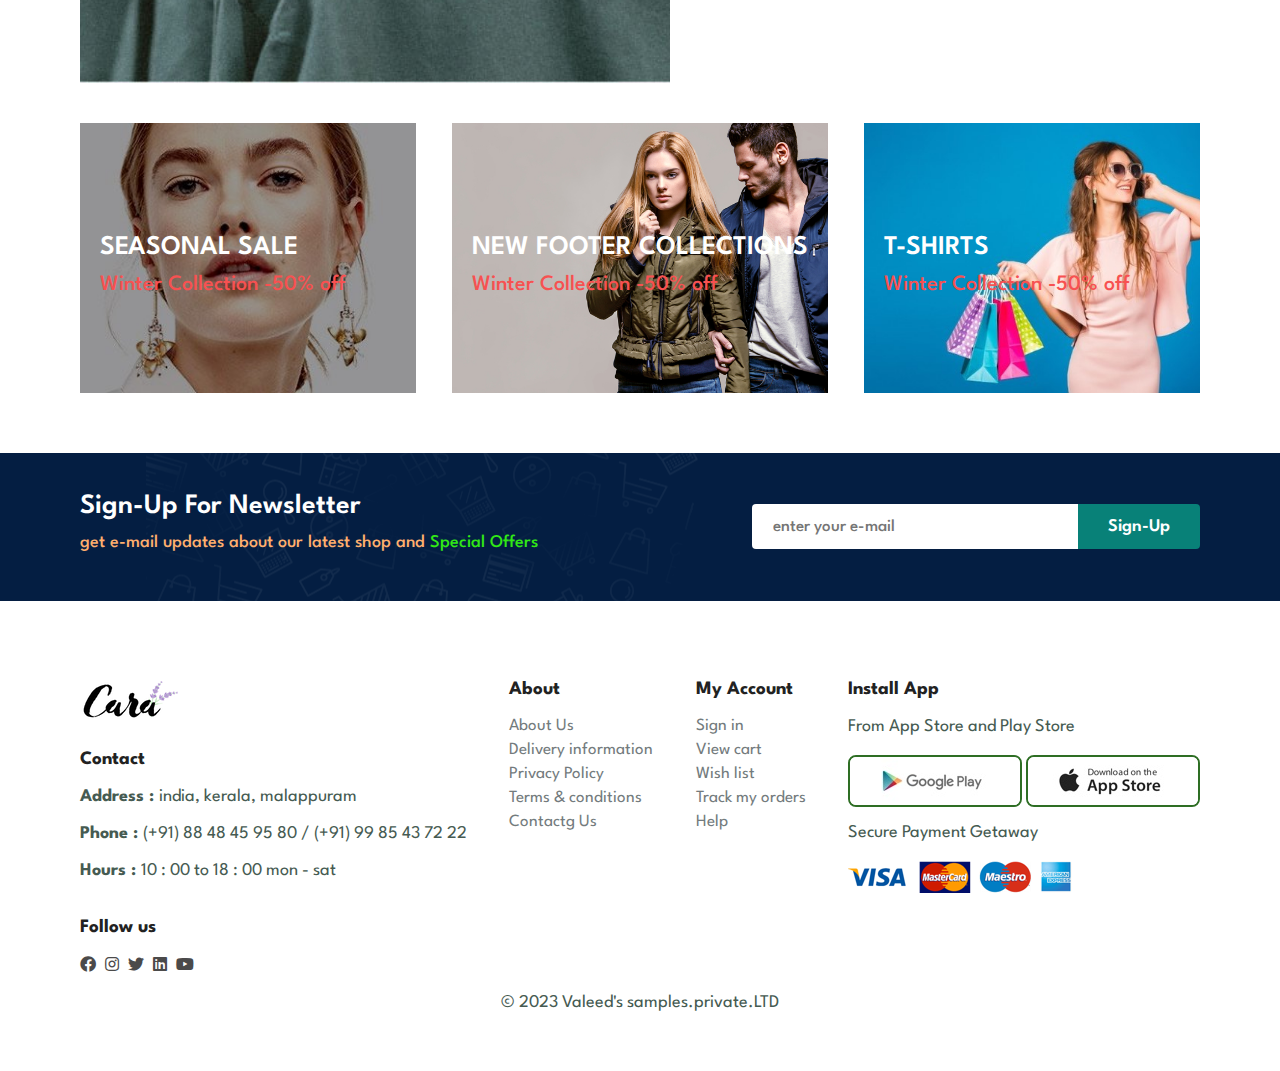
==== commit 98cb2d85: "navbar make responsice" ====
--- a/index.html
+++ b/index.html
@@ -24,8 +24,13 @@
                 <li><a href="#">Blog</a></li>
                 <li><a href="#">About</a></li>
                 <li><a href="#">Contact</a></li>
-                <li><a href="#"><img src="images/shopping_cart_svg.svg" width="24px"></a></li>
+                <li><a href="#"> <i class="fas fa fa-shopping-bag"></i></a></li>
+                <a href="#" id="close"><i class="fas fa-times"></i></a>
             </ul>
+        </div>
+        <div id="small-sc">
+            <a href="#"><i class="fas fa fa-shopping-bag"></i></a>
+            <i id="bar" class="fas fa-outdent"></i>
         </div>
     </section>
 
--- a/style.css
+++ b/style.css
@@ -115,12 +115,9 @@
     color: rgb(4, 200, 135);
 }
 
-#nav-list li img {
-    transition: 0.4s;
-}
-
-#nav-list li img:hover {
-    padding-bottom: 3px;
+#small-sc {
+    display: none;
+    align-items: center;
 }
 
 /* home page  */
@@ -350,7 +347,7 @@
     background-image: url(images/banner/b17.jpg);
     background-position: center;
     background-size: cover;
-    min-width: 580px;
+    min-width: 590px;
     height: 50vh;
     padding: 30px;
 }
@@ -525,6 +522,7 @@
     margin-top: 20px;
 }
 
+
 footer .follow i {
     color: #4b4a4a;
     margin-right: 5px;
@@ -542,4 +540,53 @@
     width: 100%;
     text-align: center;
     color: #000000;
+}
+
+
+
+/* meadia querry */
+
+@media(max-width:770px) {
+    #nav-list {
+        display: flex;
+        flex-direction: column;
+        justify-content: flex-start;
+        align-items: flex-start;
+        position: fixed;
+        top: 0;
+        right: -230px;
+        width: 230px;
+        height: 100vh;
+        background-color: #f2f2f2;
+        box-shadow: 0 40px 60px rgba(0, 0, 0, 0.01);
+        padding: 80px 0 0 15px;
+        transition: 0.3s;
+    }
+
+    #nav-list.show-nav {
+        right: 0px;
+    }
+
+    #nav-list li {
+        margin-bottom: 25px;
+    }
+
+    #small-sc {
+        display: flex;
+        align-items: center;
+    }
+
+    #small-sc i {
+        color: #282626;
+        font-size: 20px;
+        padding-left: 15px;
+    }
+
+    #close {
+        position: absolute;
+        top: 30px;
+        left: 35px;
+        font-size: 23px;
+        color: #222;
+    }
 }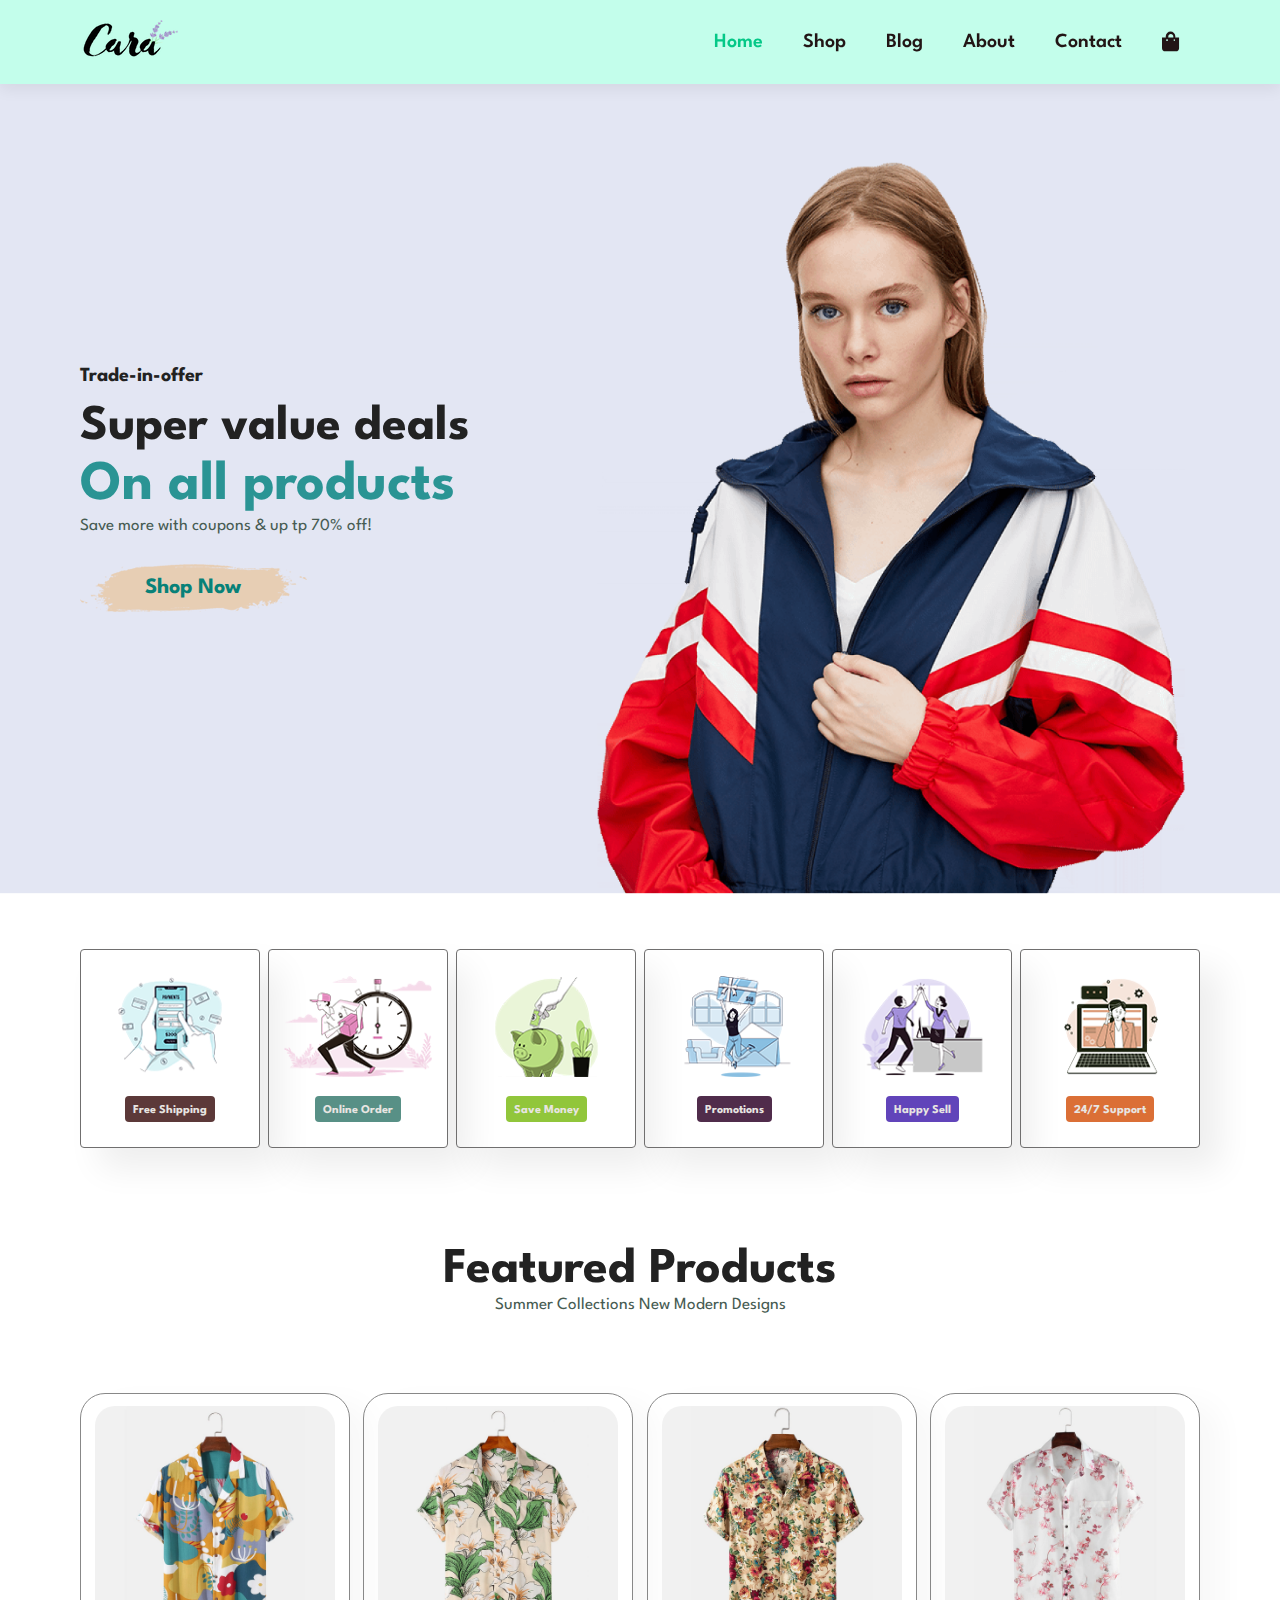
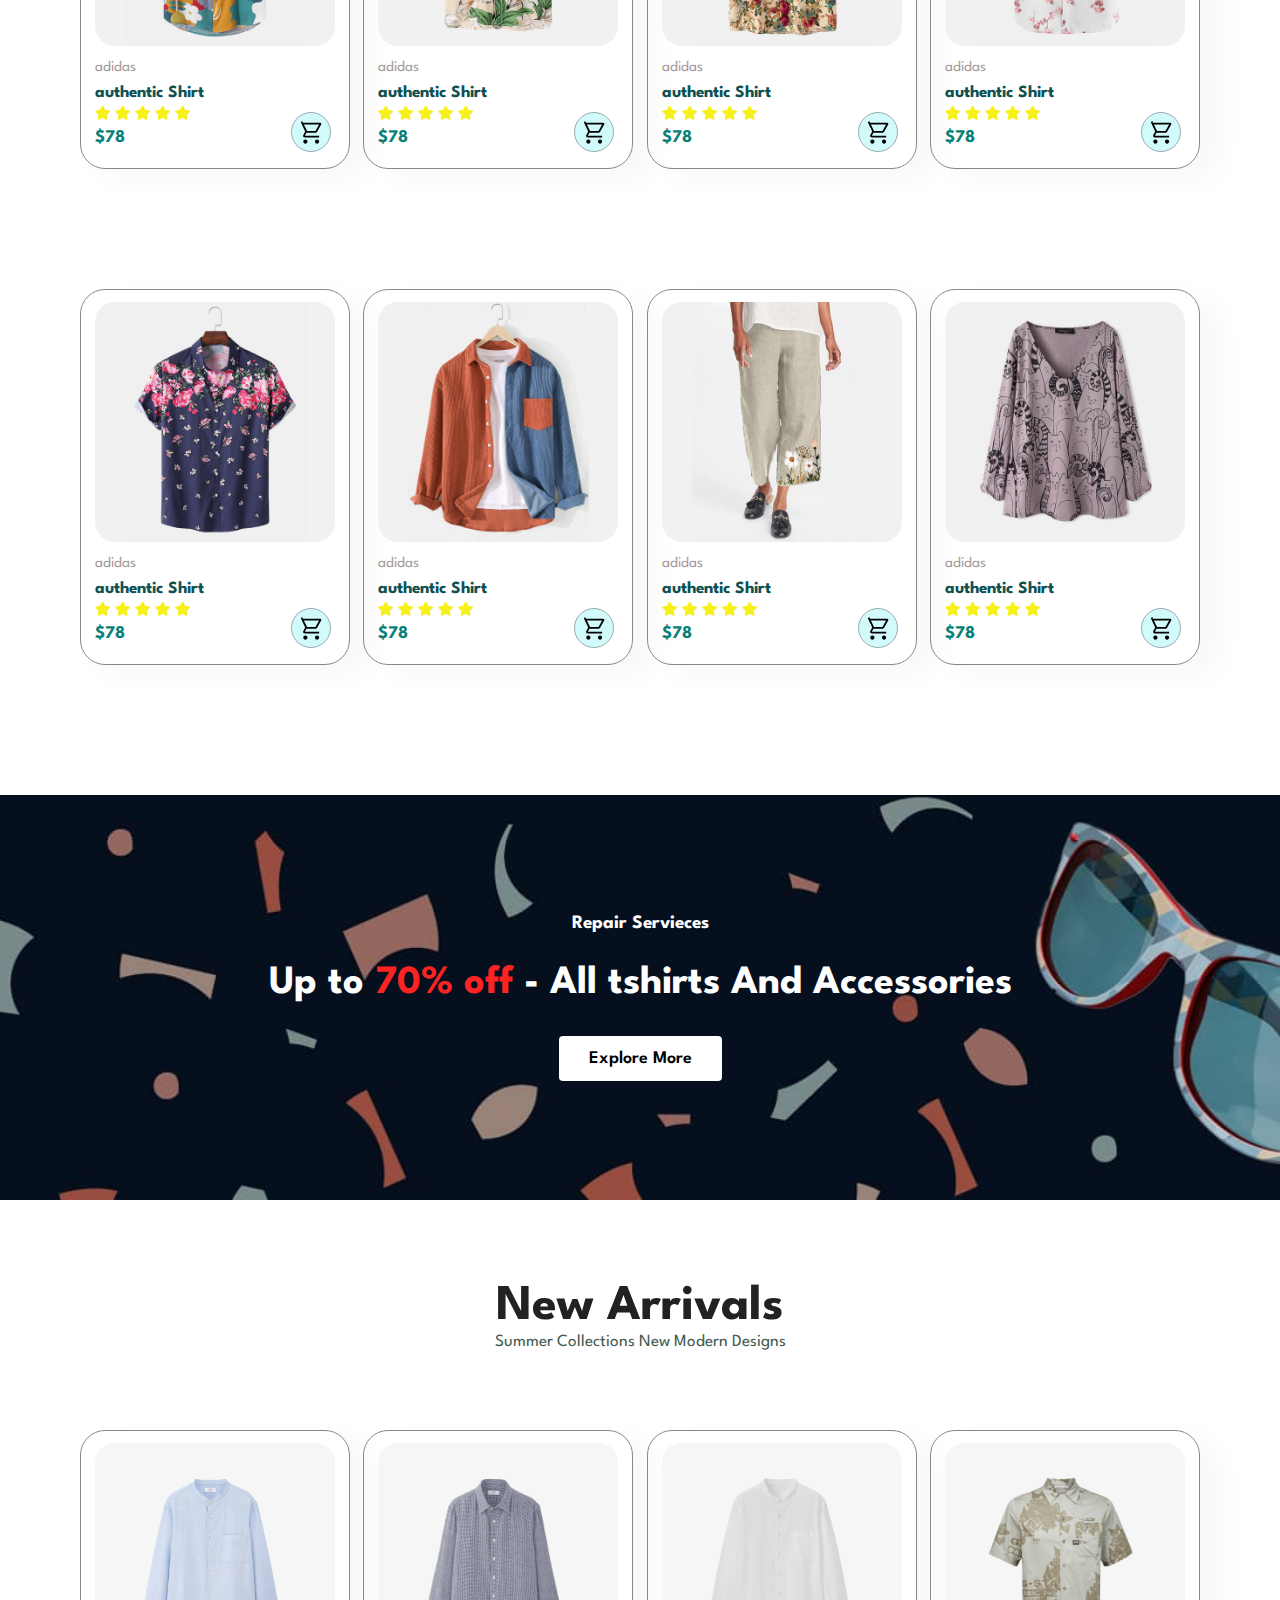
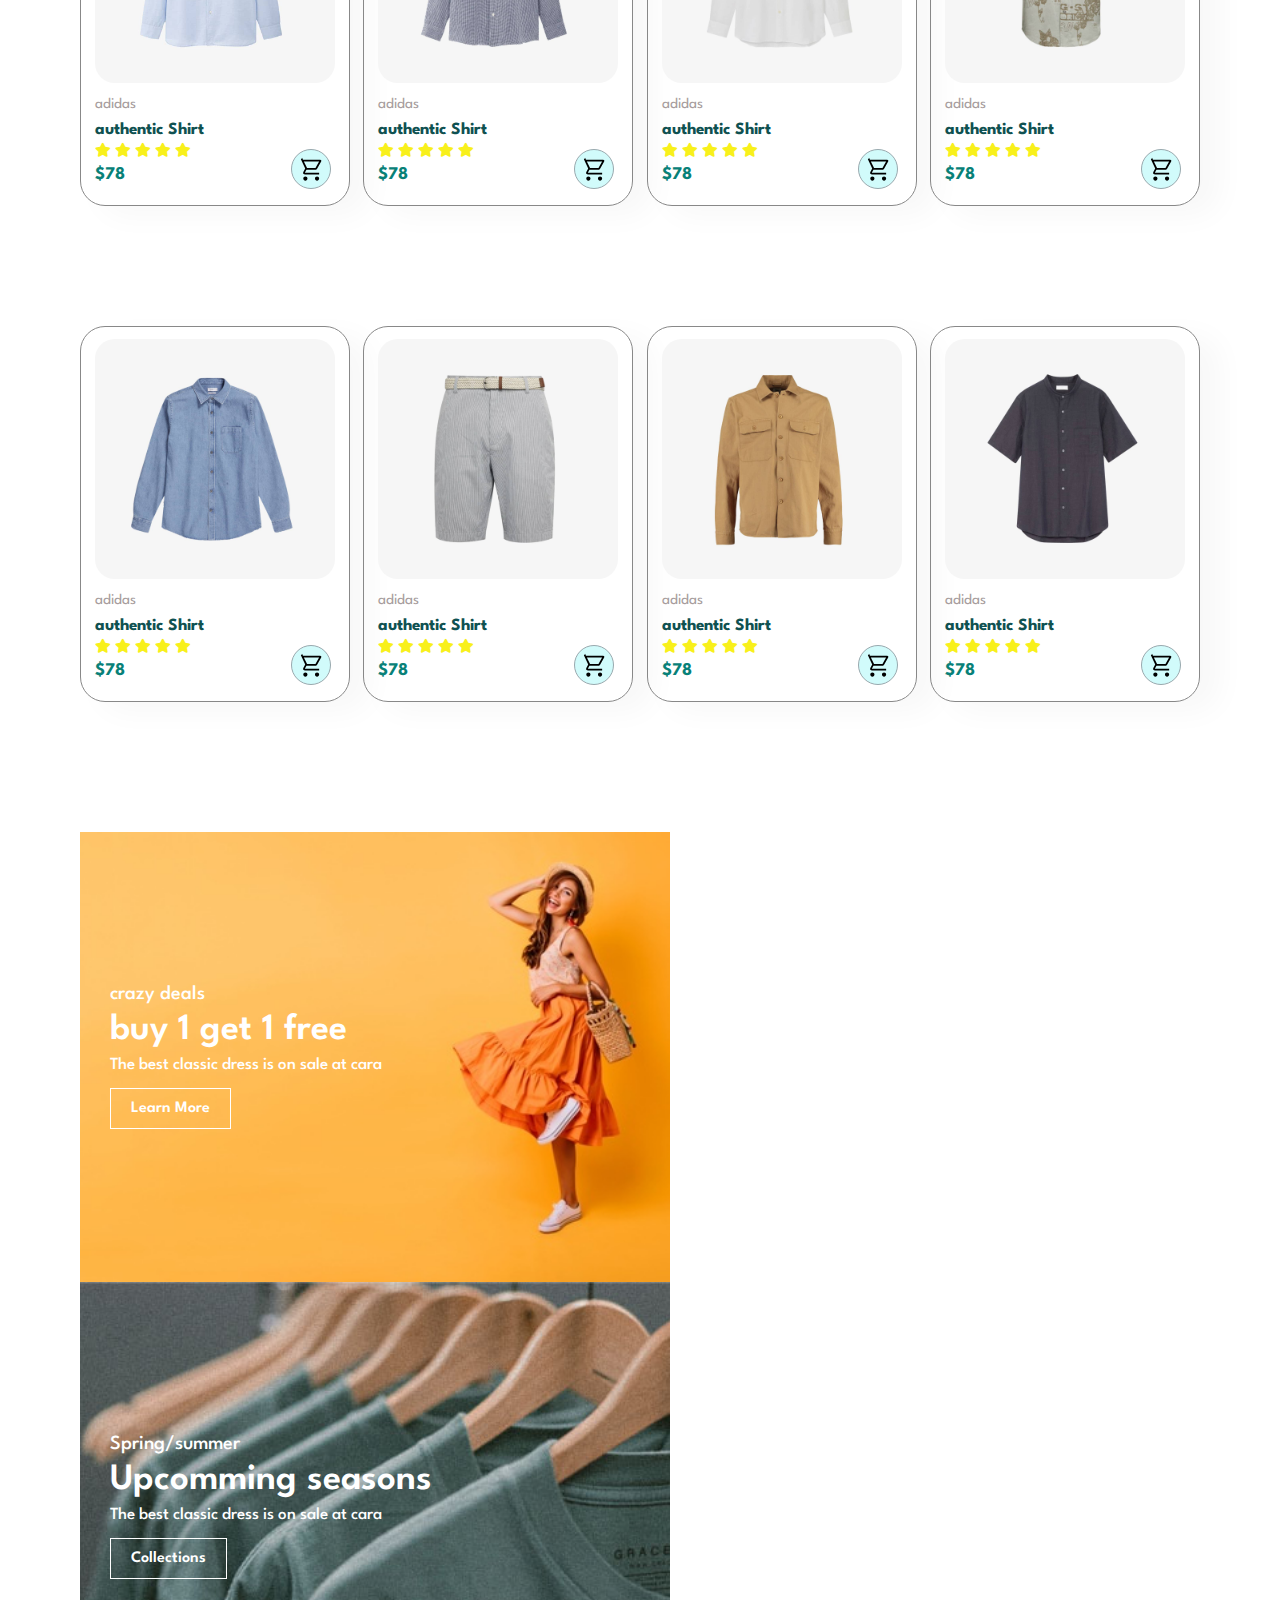
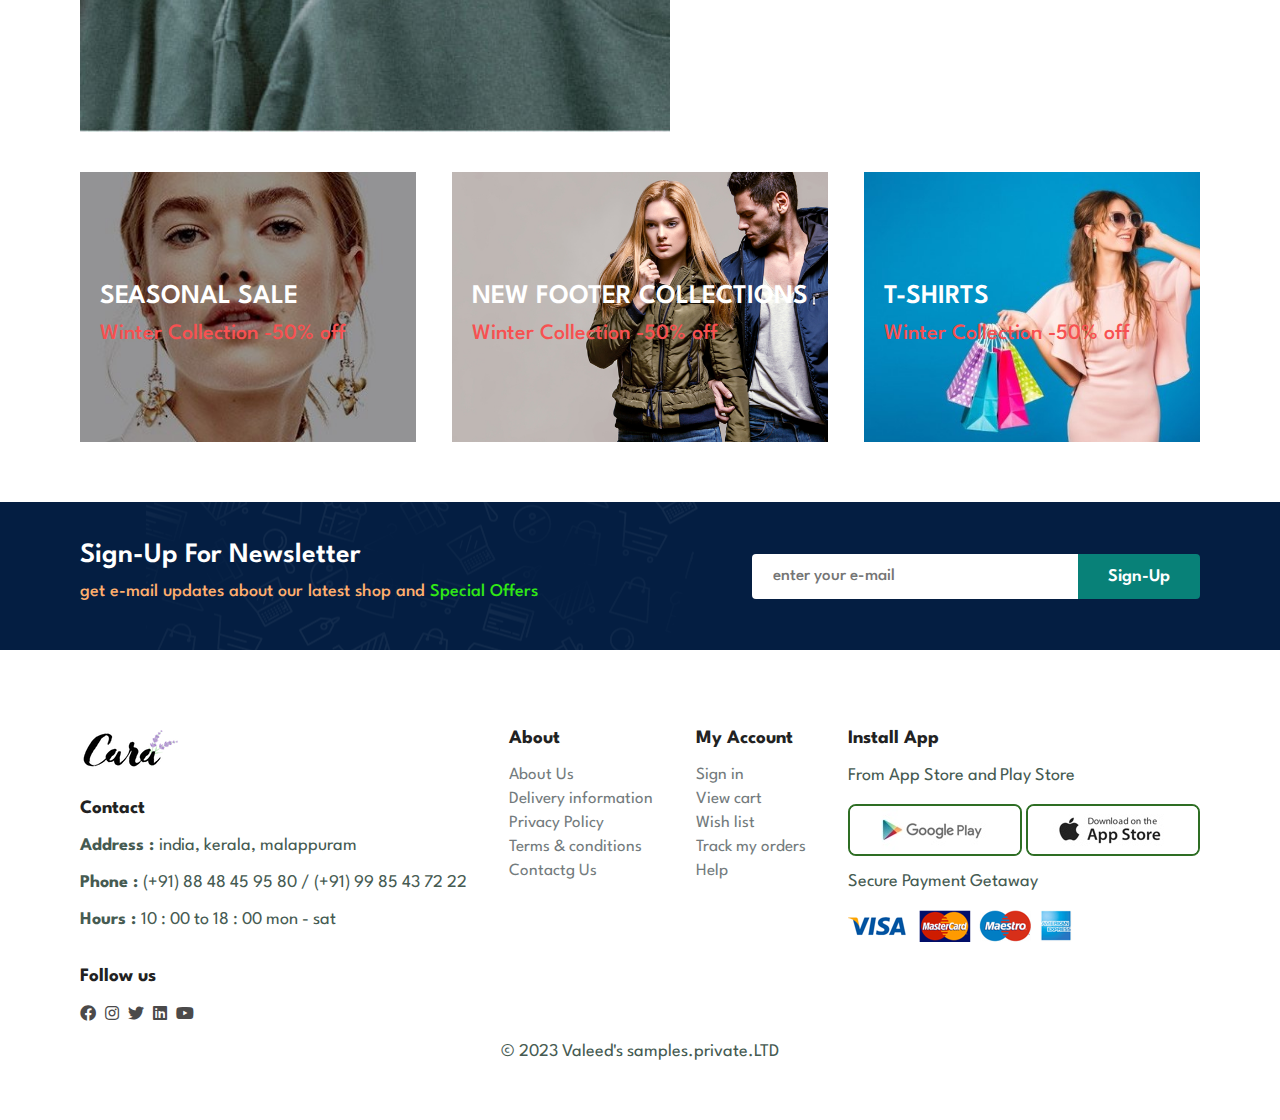
==== commit a4104730: "small screen added" ====
--- a/index.html
+++ b/index.html
@@ -24,7 +24,7 @@
                 <li><a href="#">Blog</a></li>
                 <li><a href="#">About</a></li>
                 <li><a href="#">Contact</a></li>
-                <li><a href="#"> <i class="fas fa fa-shopping-bag"></i></a></li>
+                <li><a href="#" id="bag"><i class="fas fa fa-shopping-bag"></i></a></li>
                 <a href="#" id="close"><i class="fas fa-times"></i></a>
             </ul>
         </div>
--- a/style.css
+++ b/style.css
@@ -120,6 +120,10 @@
     align-items: center;
 }
 
+#close {
+    display: none;
+}
+
 /* home page  */
 
 #hero {
@@ -232,11 +236,11 @@
 
 #fe-products1 .pro {
     width: 23%;
-    max-width: 260px;
-    padding: 10px 12px;
+    min-width: 270px;
+    padding: 12px 14px;
     border: 1px solid #888;
     cursor: pointer;
-    border-radius: 15px;
+    border-radius: 25px;
     box-shadow: 20px 10px 30px rgba(0, 0, 0, 0.03);
     margin: 10px 0;
     position: relative;
@@ -319,7 +323,7 @@
 
 #banner h2 {
     color: #fff;
-    font-size: 45px;
+    font-size: 40px;
     padding: 25px 0;
 }
 
@@ -547,6 +551,11 @@
 /* meadia querry */
 
 @media(max-width:770px) {
+
+    .section-p1 {
+        padding: 40px;
+    }
+
     #nav-list {
         display: flex;
         flex-direction: column;
@@ -554,8 +563,8 @@
         align-items: flex-start;
         position: fixed;
         top: 0;
-        right: -230px;
-        width: 230px;
+        right: -210px;
+        width: 210px;
         height: 100vh;
         background-color: #f2f2f2;
         box-shadow: 0 40px 60px rgba(0, 0, 0, 0.01);
@@ -583,10 +592,106 @@
     }
 
     #close {
+        display: initial;
         position: absolute;
         top: 30px;
         left: 35px;
         font-size: 23px;
         color: #222;
     }
+
+    #bag {
+        display: none;
+    }
+
+    #hero {
+        background-position: top 30% right 30%;
+        height: 70vh;
+        padding: 0 80px;
+    }
+
+    #feature {
+        justify-content: center;
+    }
+
+    #feature .fe-box {
+        margin: 15px;
+    }
+
+    .pro-container {
+        justify-content: center;
+    }
+
+    #fe-products1 .pro {
+        margin: 20px;
+    }
+
+    #banner {
+        height: 35vh;
+    }
+
+    #banner h2 {
+        color: #fff;
+        font-size: 30px;
+        padding: 15px 0;
+    }
+
+    #sm-banner .banner-box {
+        min-width: 100%;
+        height: 35vh;
+    }
+
+    #banner-3 {
+        padding: 0 40px;
+    }
+
+    .banner-box-3 {
+        width: 28%;
+        height: 30vh;
+        padding: 15px;
+        margin-bottom: 20px;
+    }
+
+    #news-letter .news-letter-form {
+        width: 65%;
+    }
+}
+
+@media(max-width: 480px) {
+
+    h2 {
+        font-size: 33px;
+        line-height: 38px;
+    }
+
+    h1 {
+        font-size: 44px;
+    }
+
+    .section-p1 {
+        padding: 20px;
+    }
+
+    #header {
+        padding: 10px 25px;
+    }
+
+    #hero {
+
+        background-position: 45%;
+        padding: 0 20px;
+    }
+
+    #feature .fe-box {
+        width: 150px;
+        margin: 0 0 15px 0;
+    }
+
+    #feature {
+        justify-content: space-between;
+    }
+
+
+
+
 }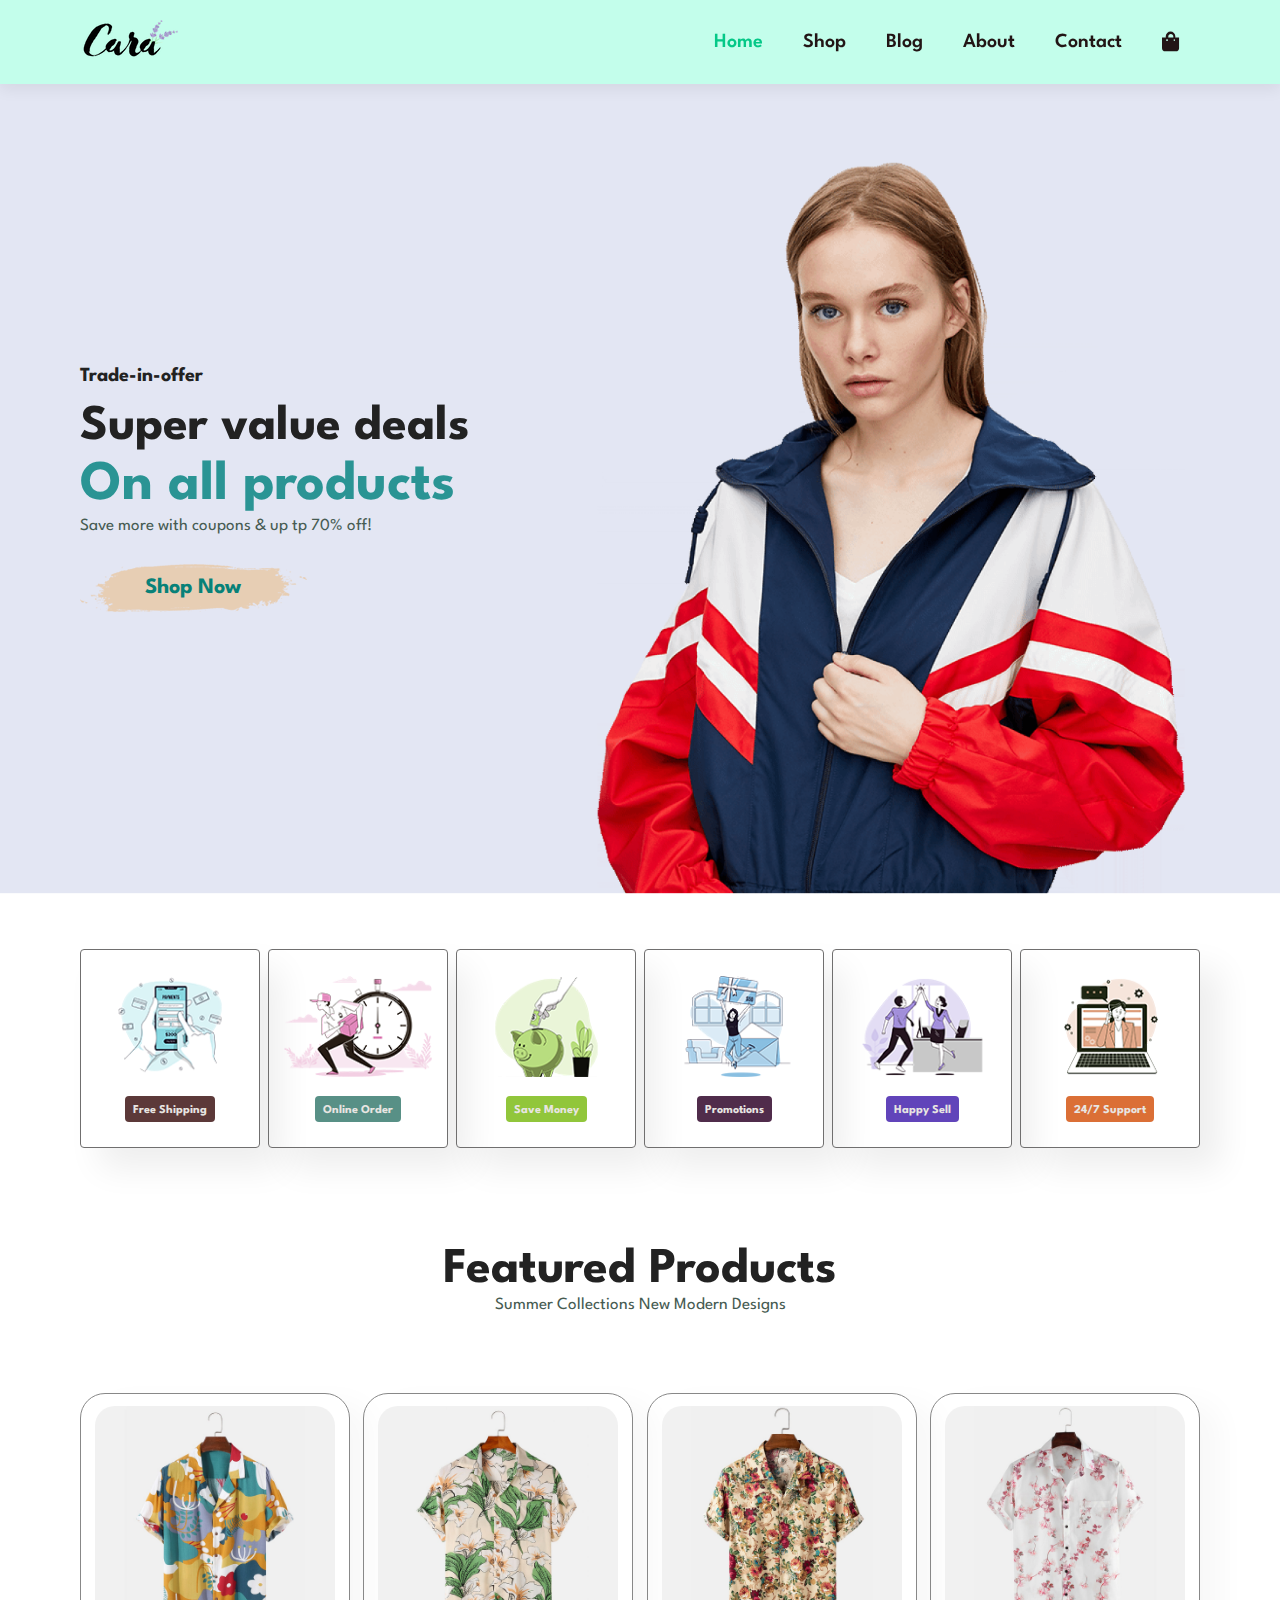
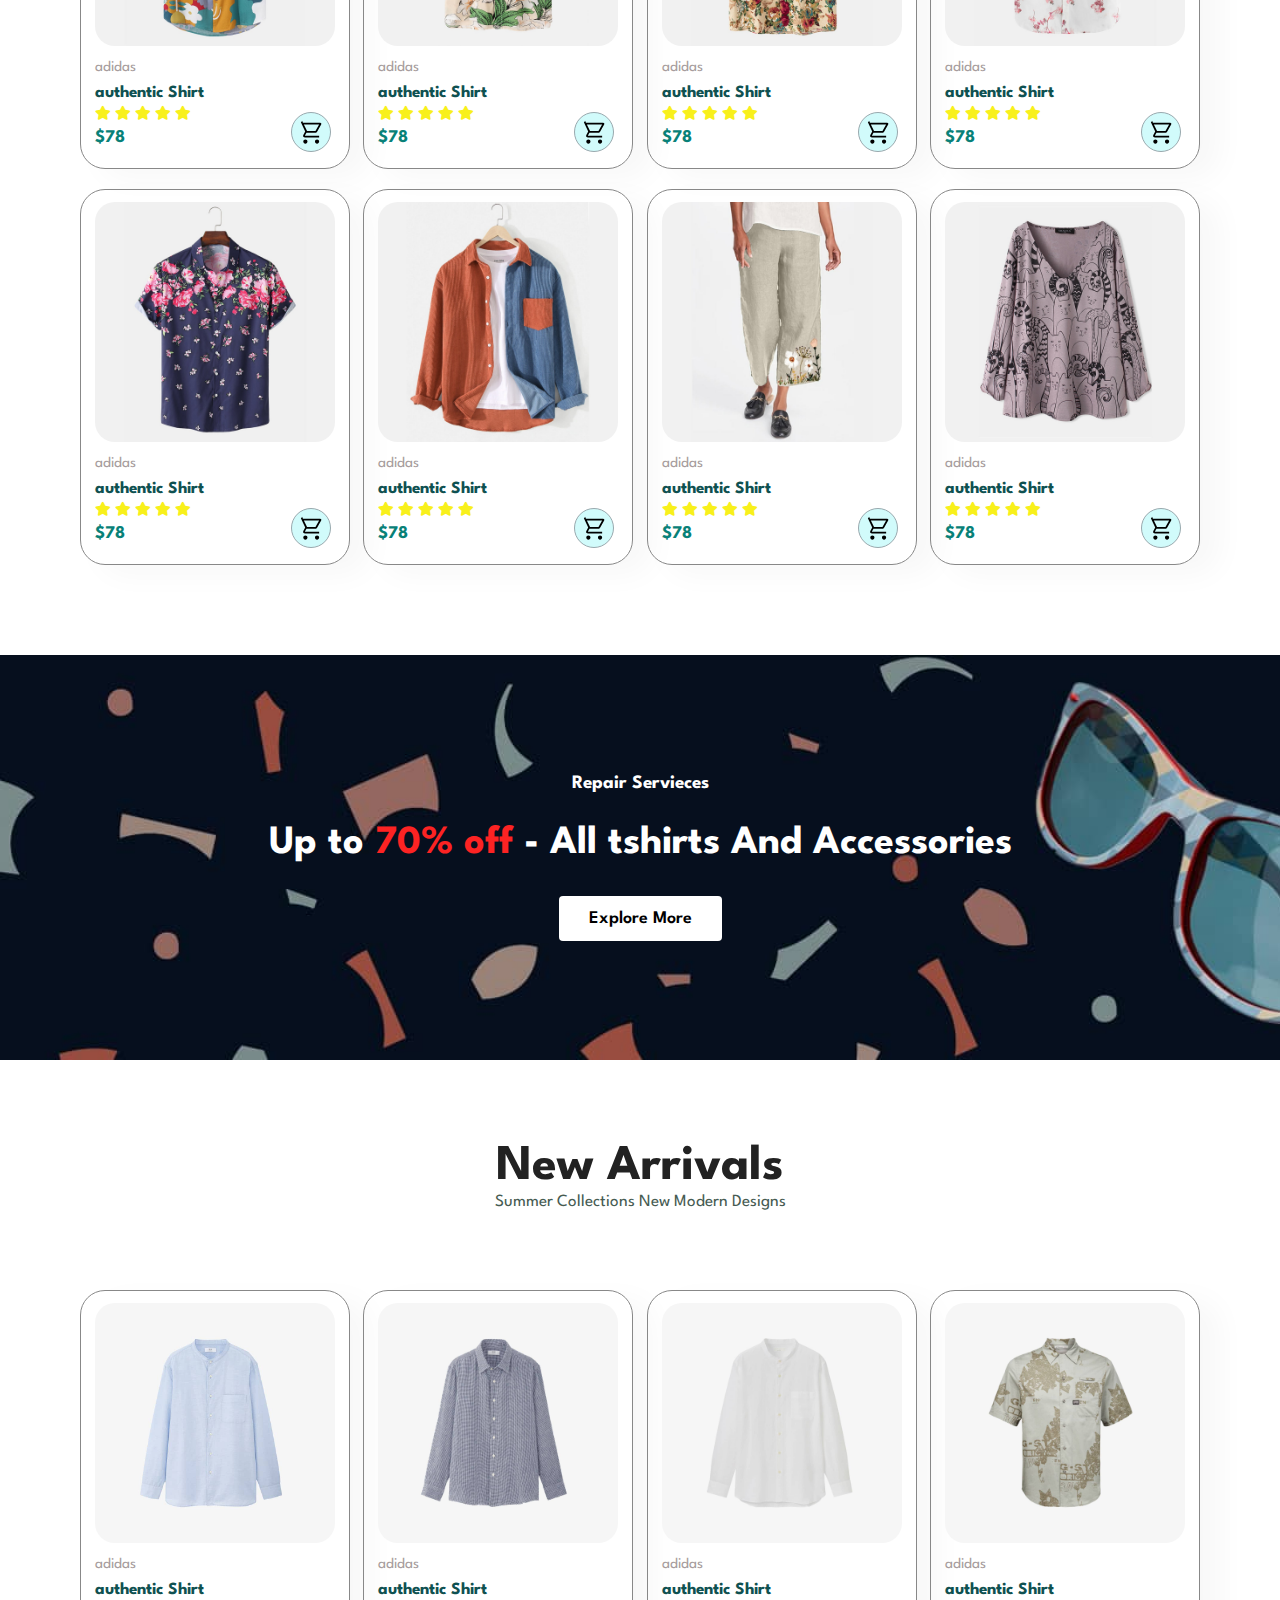
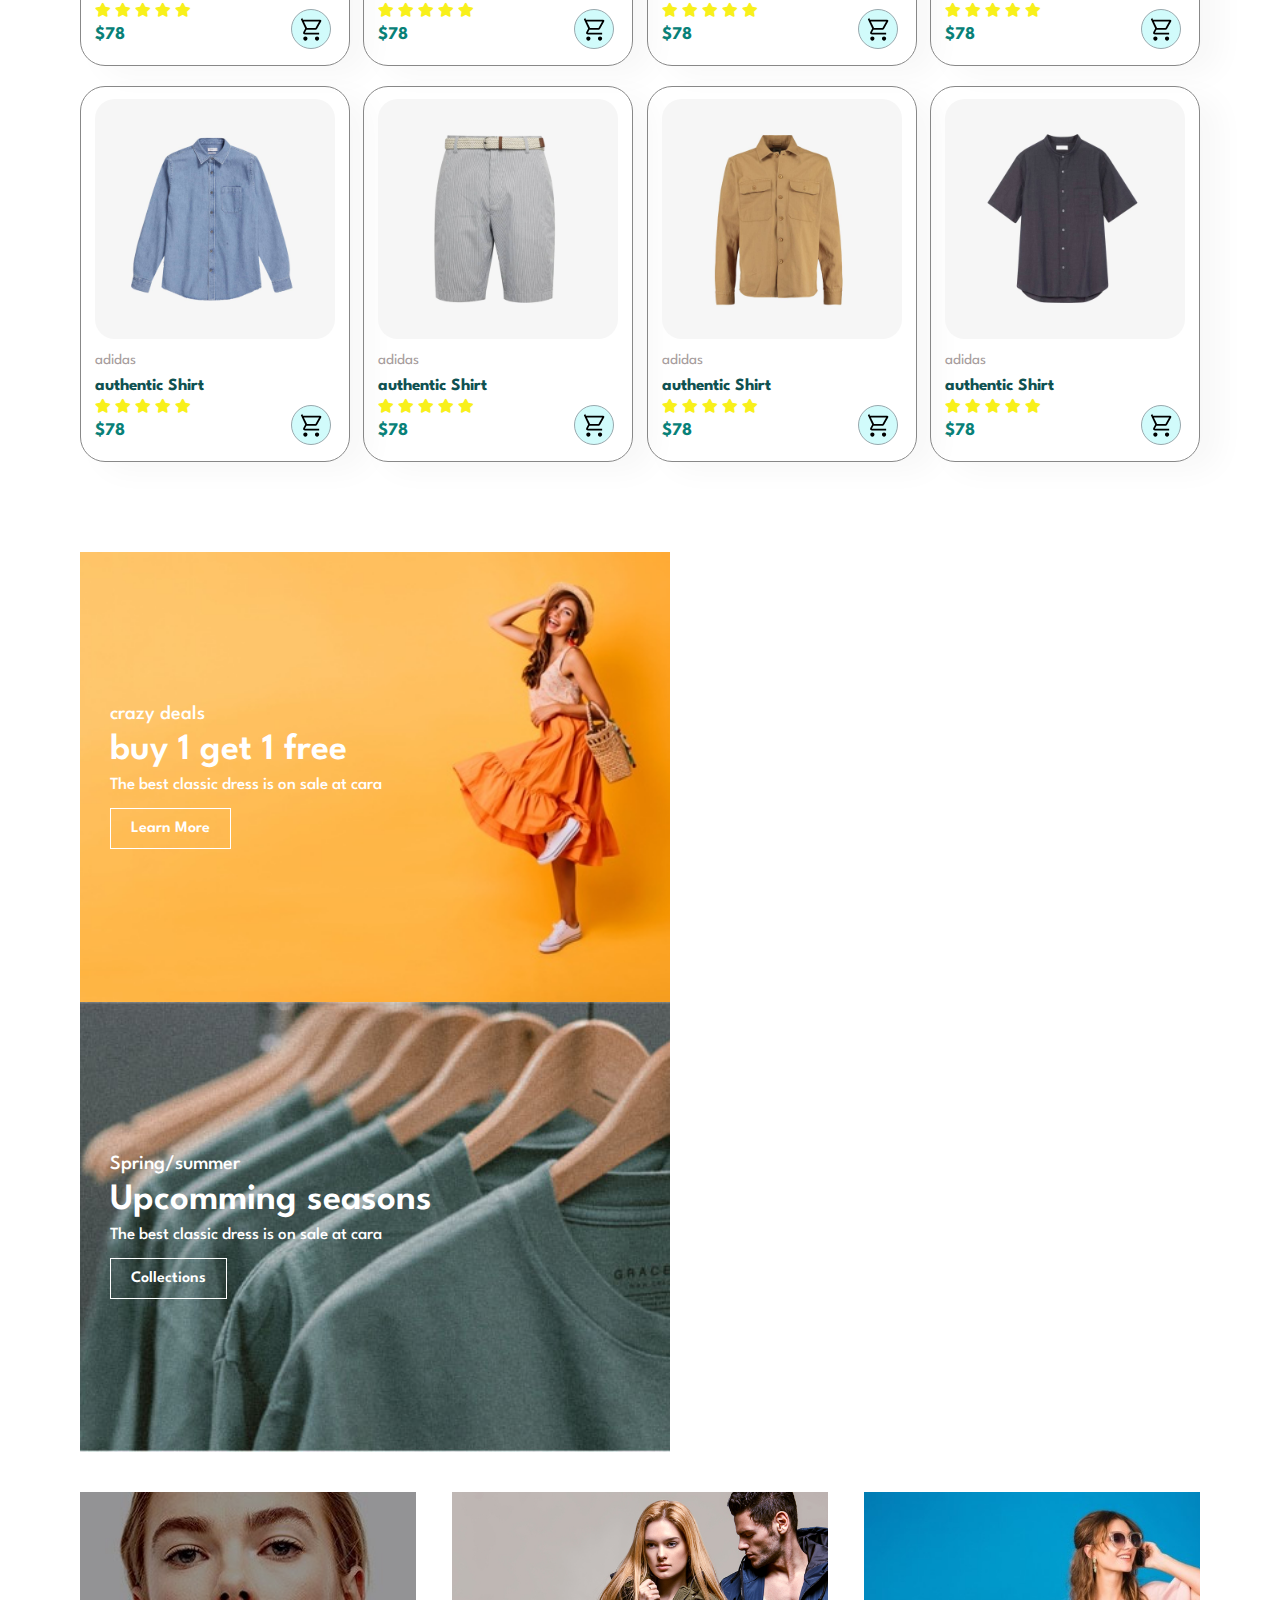
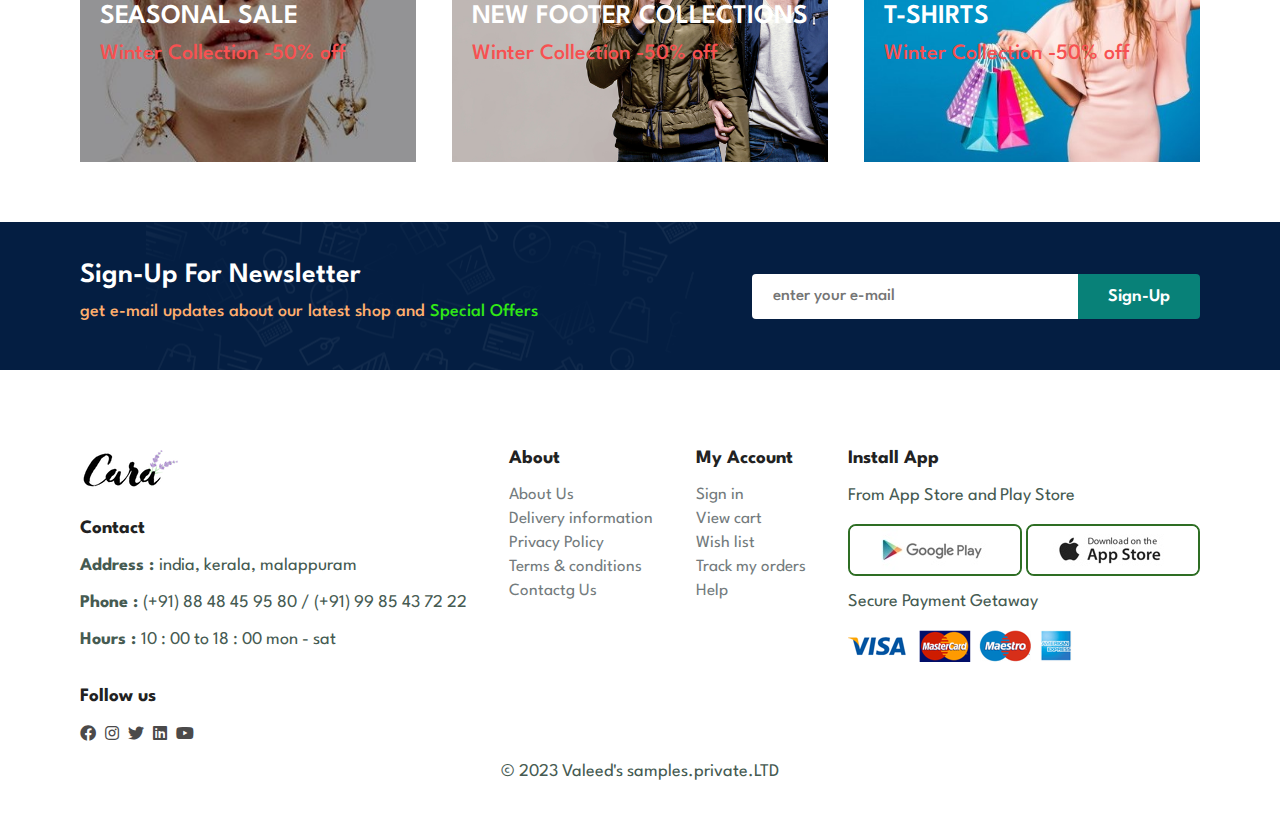
==== commit aeb0a353: "home page final" ====
--- a/index.html
+++ b/index.html
@@ -5,7 +5,7 @@
     <meta charset="UTF-8">
     <meta http-equiv="X-UA-Compatible" content="IE=edge">
     <meta name="viewport" content="width=device-width, initial-scale=1.0">
-    <title>Document</title>
+    <title>HOME PAGE</title>
     <link rel="stylesheet" href="https://use.fontawesome.com/releases/v5.15.4/css/all.css" />
 
     <link rel="stylesheet" href="style.css">
@@ -20,7 +20,7 @@
         <div>
             <ul id="nav-list">
                 <li><a class="active" href="#">Home</a></li>
-                <li><a href="#">Shop</a></li>
+                <li><a href="shop.html">Shop</a></li>
                 <li><a href="#">Blog</a></li>
                 <li><a href="#">About</a></li>
                 <li><a href="#">Contact</a></li>
@@ -149,9 +149,7 @@
                     <a href="#"><img src="images/shopping_cart_svg.svg"></a>
                 </div>
             </div>
-        </div>
-
-        <div class="pro-container section-m1">
+
             <div class="pro">
                 <img src="images/products/f5.jpg">
                 <div class="des">
@@ -317,9 +315,7 @@
                     <a href="#"><img src="images/shopping_cart_svg.svg"></a>
                 </div>
             </div>
-        </div>
-
-        <div class="pro-container section-m1">
+
             <div class="pro">
                 <img src="images/products/n5.jpg">
                 <div class="des">
--- a/style.css
+++ b/style.css
@@ -683,7 +683,7 @@
     }
 
     #feature .fe-box {
-        width: 150px;
+        width: 156px;
         margin: 0 0 15px 0;
     }
 
@@ -691,6 +691,44 @@
         justify-content: space-between;
     }
 
+    #fe-products1 .pro {
+        width: 100%;
+    }
+
+    #banner {
+        height: 45vh;
+    }
+
+    #sm-banner .banner-box {
+        min-width: 100%;
+        height: 45vh;
+    }
+
+    #sm-banner .banner-box-2 {
+        margin-top: 20px;
+    }
+
+    #banner-3 {
+        padding: 0 20px;
+    }
+
+    .banner-box-3 {
+        width: 100%;
+
+    }
+
+    #news-letter {
+
+        padding: 40px 20px;
+    }
+
+    #news-letter .news-letter-form {
+        width: 95%;
+    }
+
+    footer .copy {
+        text-align: start;
+    }
 
 
 
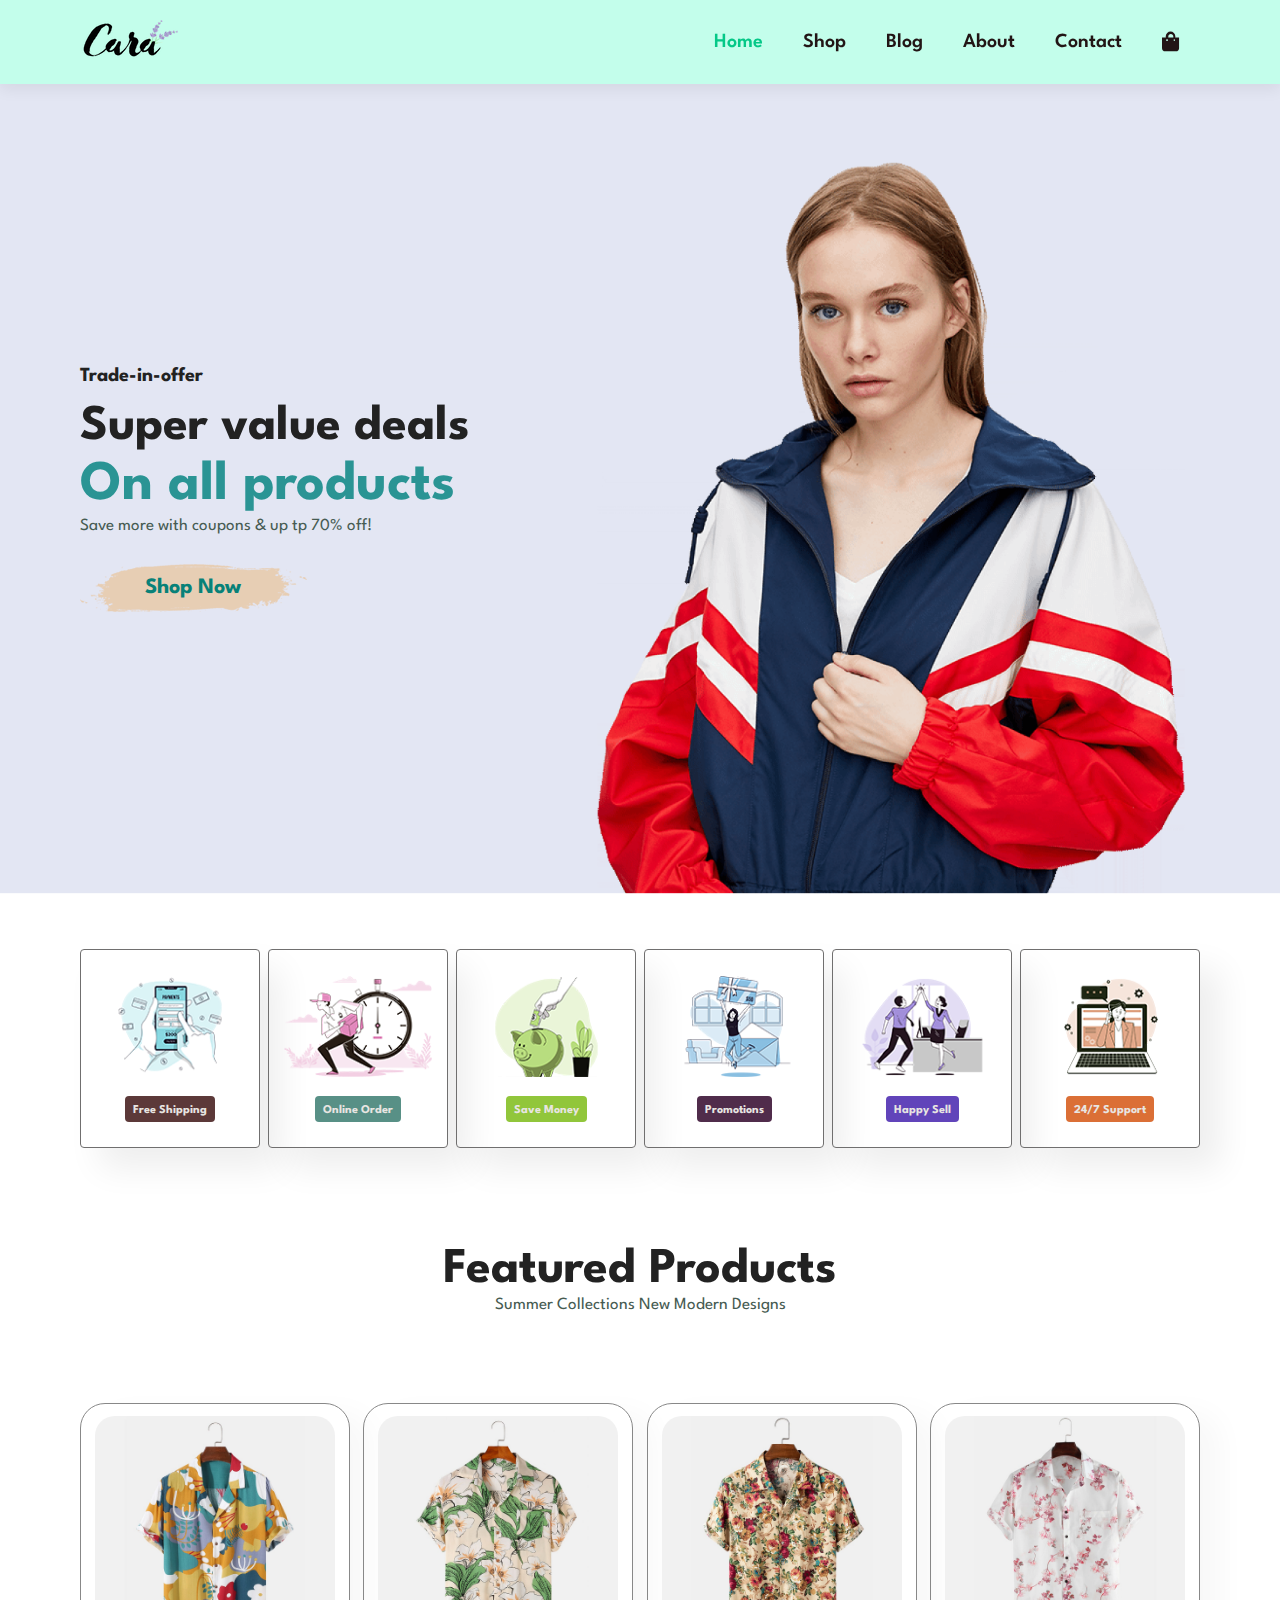
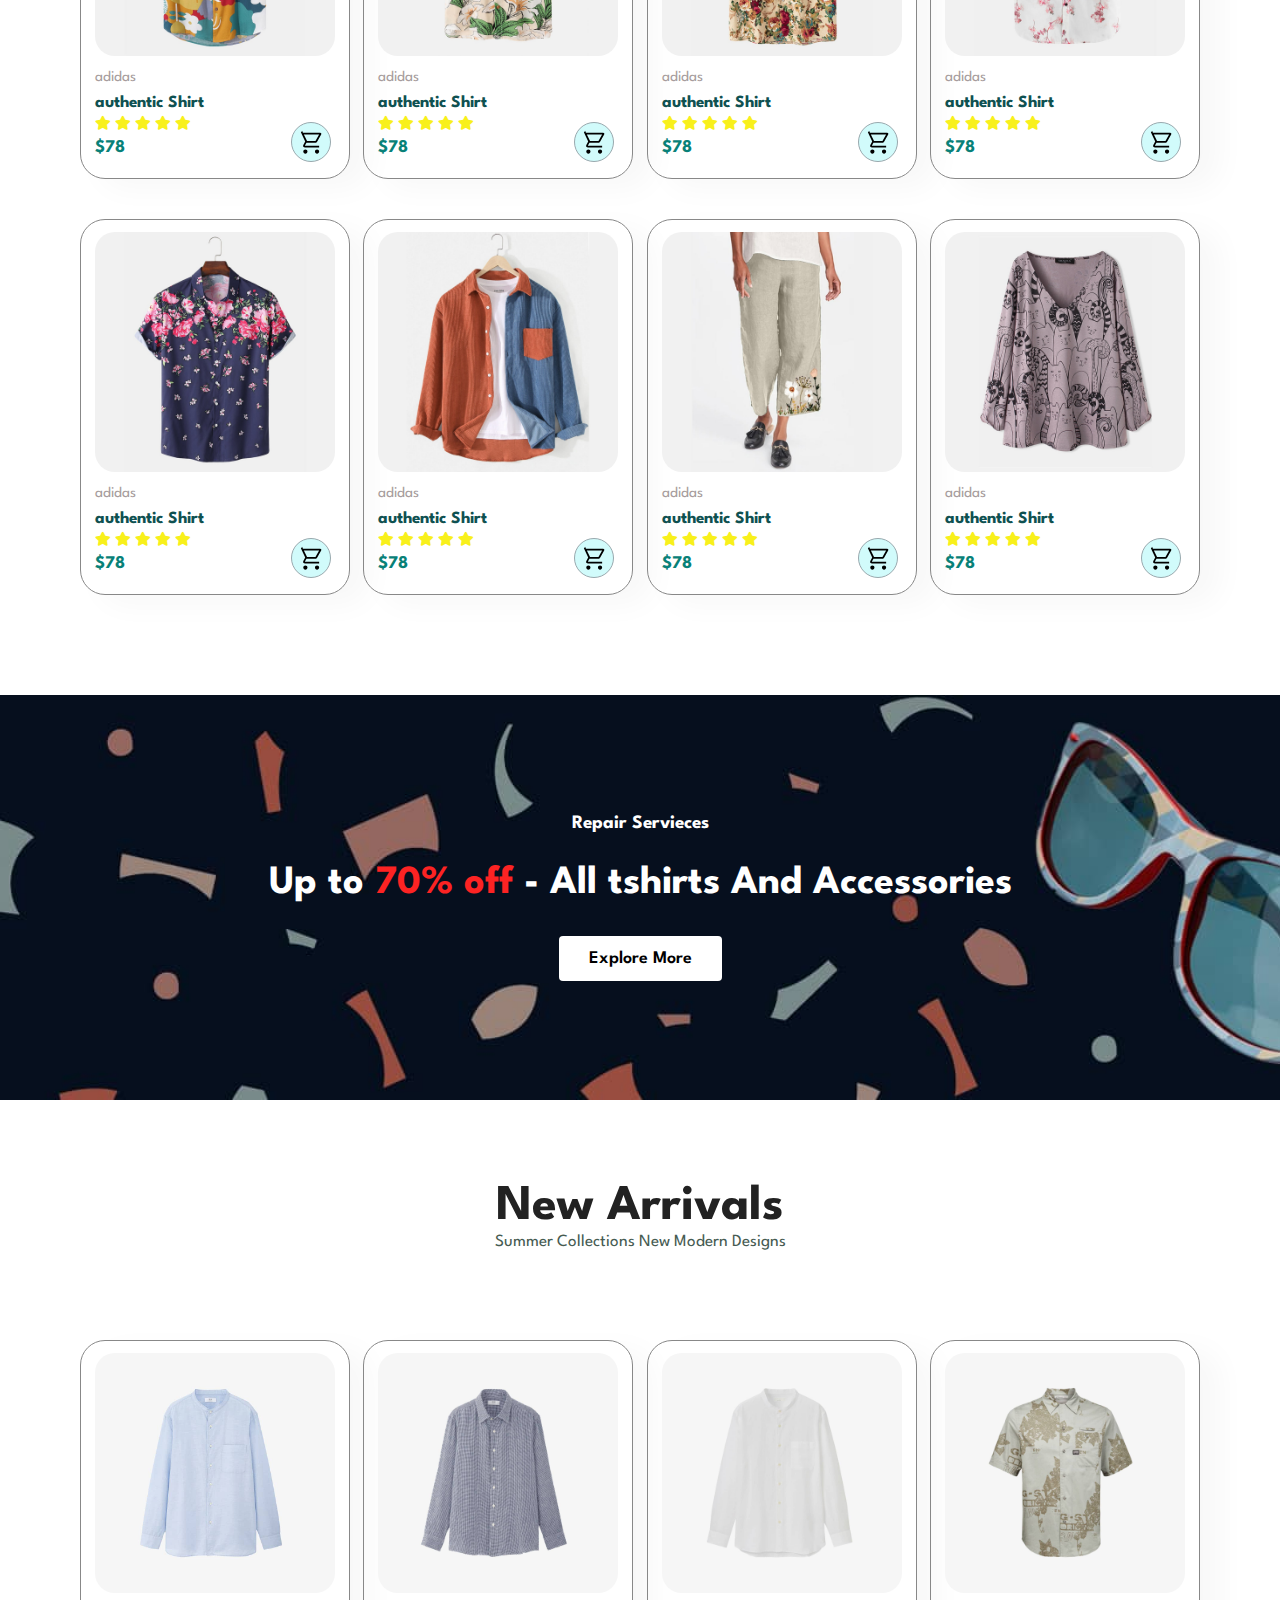
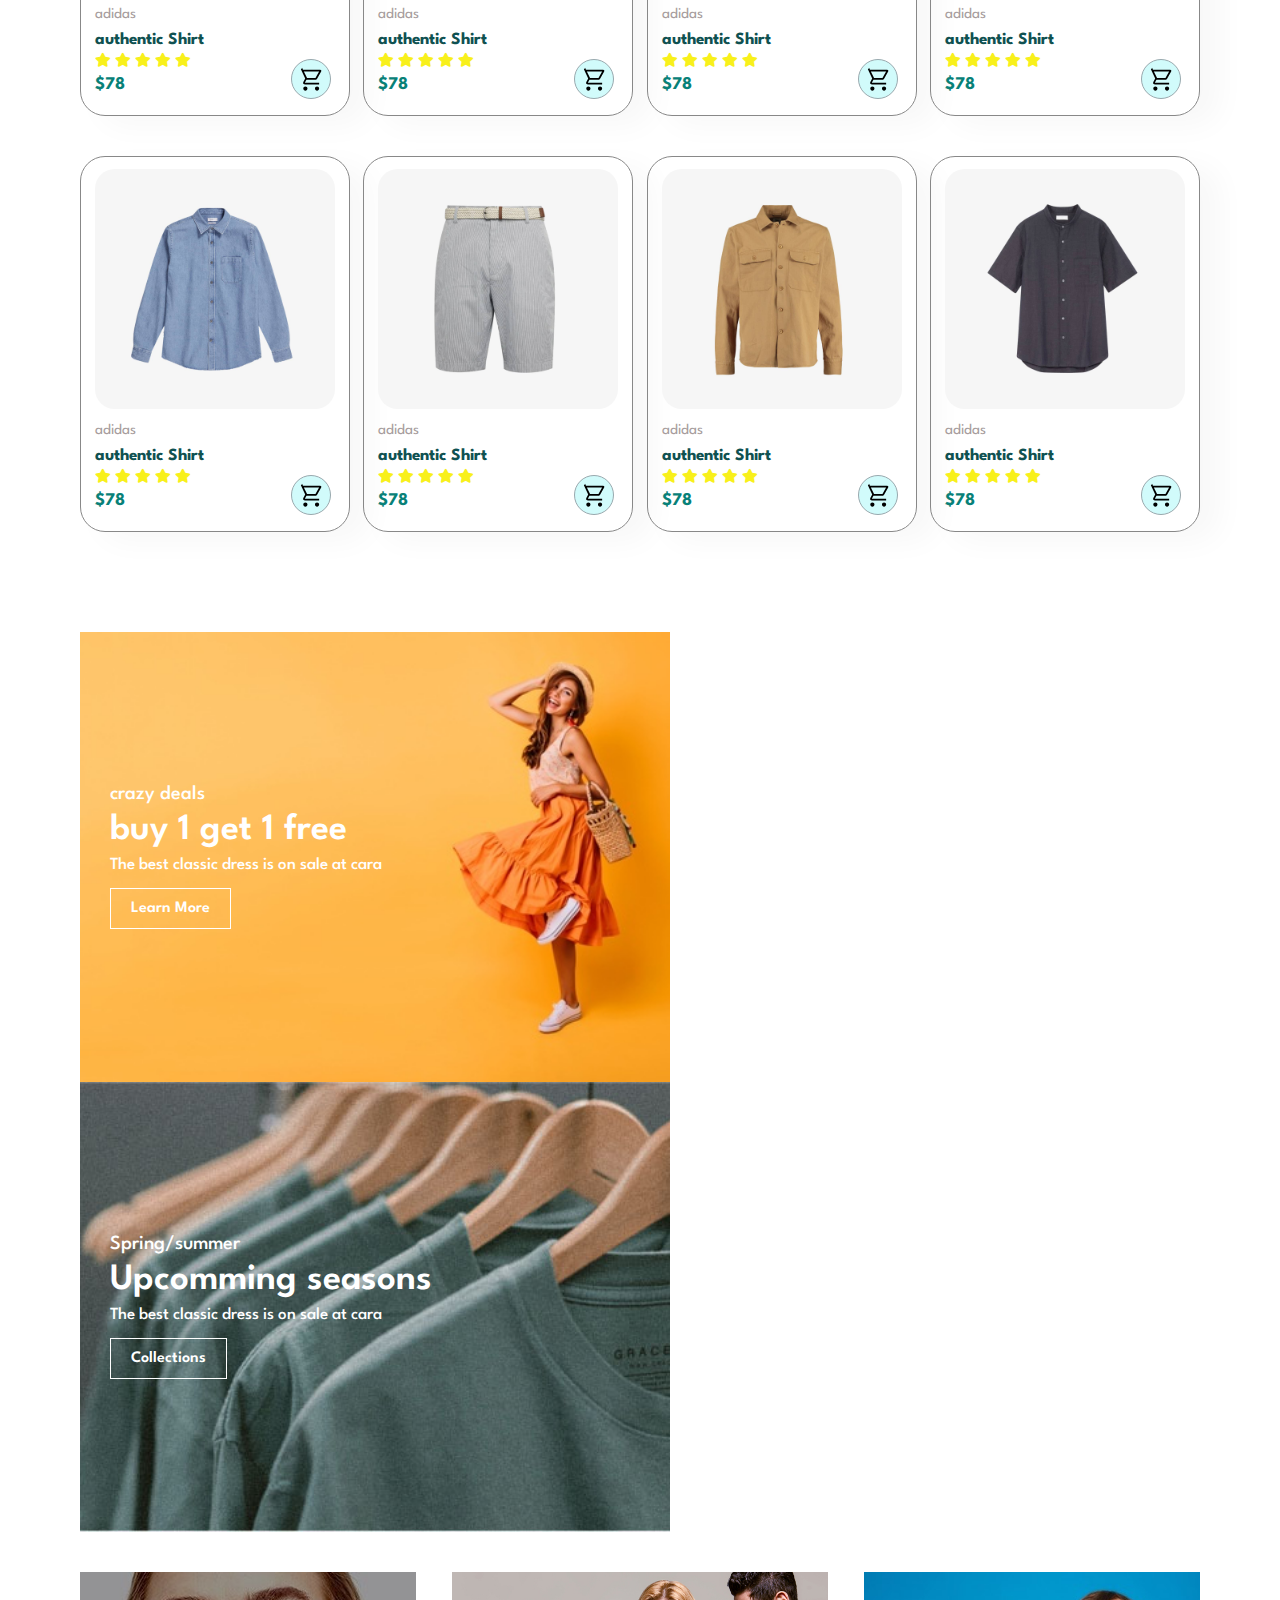
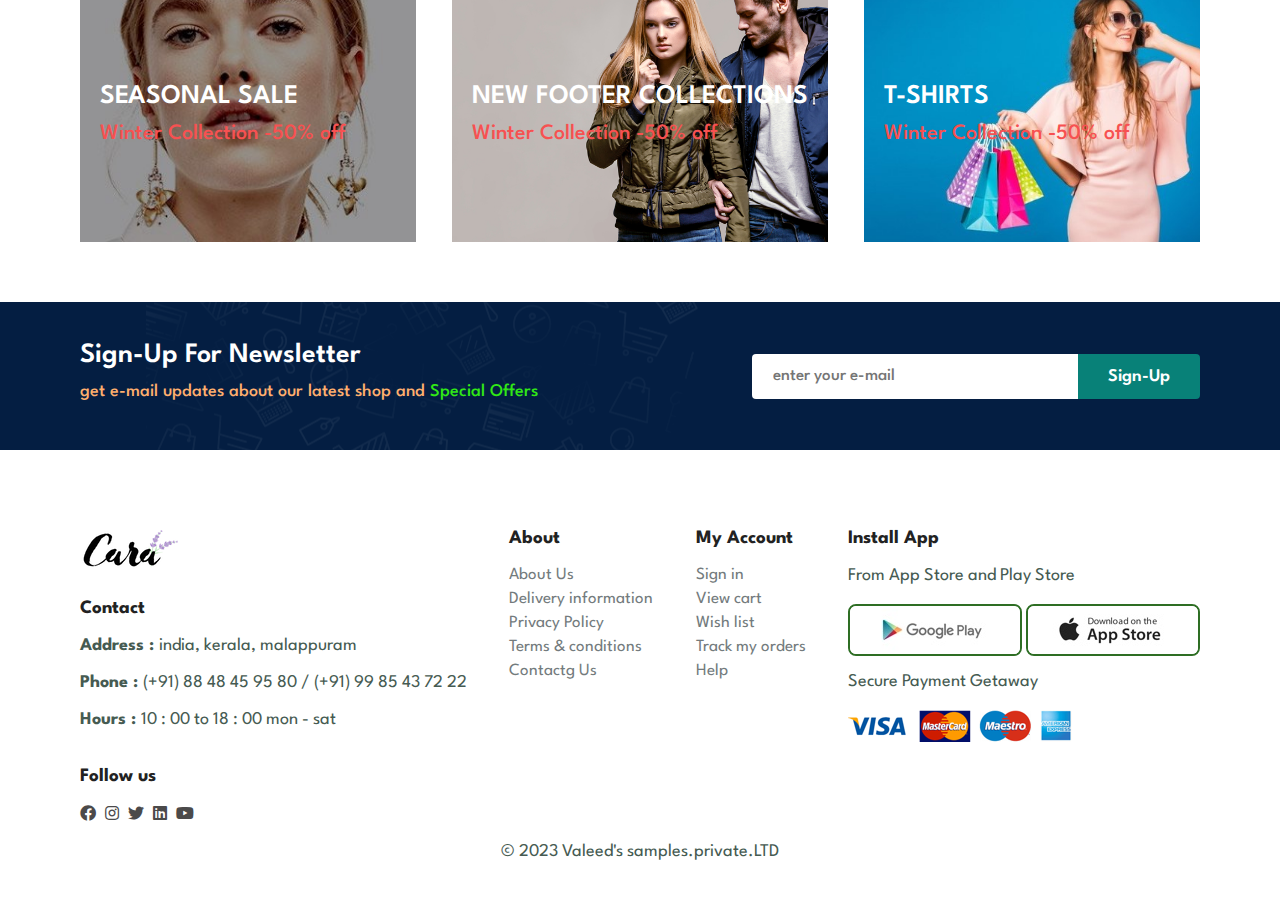
==== commit 3f97a48e: "blog page completed." ====
--- a/index.html
+++ b/index.html
@@ -21,7 +21,7 @@
             <ul id="nav-list">
                 <li><a class="active" href="#">Home</a></li>
                 <li><a href="shop.html">Shop</a></li>
-                <li><a href="#">Blog</a></li>
+                <li><a href="blog.html">Blog</a></li>
                 <li><a href="#">About</a></li>
                 <li><a href="#">Contact</a></li>
                 <li><a href="#" id="bag"><i class="fas fa fa-shopping-bag"></i></a></li>
@@ -74,7 +74,7 @@
         <p>Summer Collections New Modern Designs</p>
 
         <div class="pro-container">
-            <div class="pro">
+            <div class="pro" onclick="window.location.href='singlePro.html'">
                 <img src="images/products/f1.jpg">
                 <div class="des">
                     <span>adidas</span>
--- a/style.css
+++ b/style.css
@@ -242,7 +242,7 @@
     cursor: pointer;
     border-radius: 25px;
     box-shadow: 20px 10px 30px rgba(0, 0, 0, 0.03);
-    margin: 10px 0;
+    margin: 20px 0;
     position: relative;
     transition: 0.3s;
 }
@@ -545,6 +545,197 @@
     text-align: center;
     color: #000000;
 }
+
+
+/* ------------------------SHOP PAGE-------------------- */
+
+#page-header {
+    background-image: url(images/banner/b1.jpg);
+    width: 100%;
+    height: 38vh;
+    background-size: cover;
+    display: flex;
+    flex-direction: column;
+    text-align: center;
+    justify-content: center;
+}
+
+#page-header h2 {
+    color: #fff;
+    font-weight: 600;
+    margin-bottom: 20px;
+}
+
+#page-header p {
+    color: #fff;
+}
+
+#pagination {
+    text-align: center;
+}
+
+#pagination a {
+    text-decoration: none;
+    padding: 15px 20px;
+    background-color: #088178;
+    color: #fff;
+    font-weight: 600;
+    font-size: 18px;
+    border-radius: 5px;
+}
+
+#pagination a i {
+    font-size: 16px;
+    font-weight: 600;
+}
+
+
+/* --------------single product page------------------------ */
+
+#proDetails {
+    display: flex;
+    margin-top: 20px;
+}
+
+#proDetails .single-pro-img {
+    width: 40%;
+    margin-right: 50px;
+}
+
+.small-img-group {
+    display: flex;
+    justify-content: space-between;
+}
+
+.small-img-col {
+    flex-basis: 24%;
+    cursor: pointer;
+}
+
+#proDetails .single-pro-detls {
+    width: 50%;
+    padding-top: 40px;
+}
+
+#proDetails .single-pro-detls h4 {
+    padding: 40px 0 20px 0;
+    font-size: 25px;
+    font-weight: 600;
+
+}
+
+#proDetails .single-pro-detls h2 {
+    font-size: 28px;
+}
+
+#proDetails .single-pro-detls select {
+    display: block;
+    padding: 5px 10px;
+    margin-bottom: 20px;
+    font-weight: 500;
+    font-size: 16px;
+}
+
+#proDetails .single-pro-detls input {
+    width: 57px;
+    font-size: 17px;
+    font-weight: 500;
+    padding-left: 10px;
+    margin-right: 15px;
+    height: 45px;
+}
+
+#proDetails .single-pro-detls input:focus {
+    outline: none;
+}
+
+#proDetails .single-pro-detls button {
+    background-color: #17706a;
+    color: #fff;
+}
+
+#proDetails .single-pro-detls span {
+    font-size: 17px;
+    line-height: 25px;
+}
+
+
+
+/* ---------------BLOG PAGE ------------------------------ */
+
+
+#page-header.blog-header {
+    background-image: url(images/banner/b19.jpg);
+}
+
+#blog-container {
+    padding: 150px 150px 0 150px;
+}
+
+#blog-container .blog-box {
+    display: flex;
+    align-items: center;
+    width: 100%;
+    position: relative;
+    padding-bottom: 100px;
+}
+
+#blog-container .blog-img {
+    width: 50%;
+    margin-right: 40px;
+}
+
+#blog-container img {
+    width: 100%;
+    height: 300px;
+    object-fit: cover;
+}
+
+#blog-container .blog-details {
+    width: 50%;
+}
+
+#blog-container .blog-details h4 {
+    margin-bottom: 15px;
+    font-size: 20px;
+}
+
+#blog-container .blog-details p {
+    padding-bottom: 40px;
+}
+
+#blog-container .blog-details a {
+    text-decoration: none;
+    color: #222;
+    font-size: 14px;
+    font-weight: 600;
+    position: relative;
+    transition: 0.3s;
+}
+
+#blog-container .blog-details i {
+    margin-left: 10px;
+    font-size: 13px;
+}
+
+#blog-container .blog-details a:hover {
+    color: #46bdb5;
+}
+
+
+#blog-container .blog-box h1 {
+    position: absolute;
+    top: -40px;
+    left: 0;
+    font-size: 75px;
+    font-weight: 700;
+    color: #9f9f9f;
+    z-index: -1;
+}
+
+
+
+
 
 
 
@@ -655,6 +846,17 @@
     #news-letter .news-letter-form {
         width: 65%;
     }
+
+
+
+    /* blog page responsive */
+
+
+    #blog-container {
+        padding: 80px 80px 0px 80px;
+    }
+
+
 }
 
 @media(max-width: 480px) {
@@ -732,4 +934,60 @@
 
 
 
+    /* single product page  */
+
+    #proDetails {
+        display: block;
+        margin-bottom: 50px;
+    }
+
+    #proDetails .single-pro-img {
+        width: 100%;
+        margin-right: 0;
+    }
+
+    #proDetails .single-pro-detls {
+        width: 100%;
+        padding-top: 30px;
+    }
+
+
+    /*  blog page responsive */
+
+
+    #blog-container {
+        padding: 80px 20px 0 25px;
+    }
+
+
+    #blog-container .blog-details {
+        width: 100%;
+    }
+
+
+
+    #blog-container .blog-box {
+        display: block;
+        align-items: start;
+    }
+
+    #blog-container .blog-img {
+        width: 100%;
+        margin-bottom: 20px;
+        margin-right: 0;
+    }
+
+    #blog-container .blog-details {
+        width: 100%;
+    }
+
+    #blog-container .blog-box h1 {
+        position: absolute;
+        top: -40px;
+        left: 0;
+        font-size: 60px;
+        font-weight: 700;
+        color: #9f9f9f;
+        z-index: -1;
+    }
 }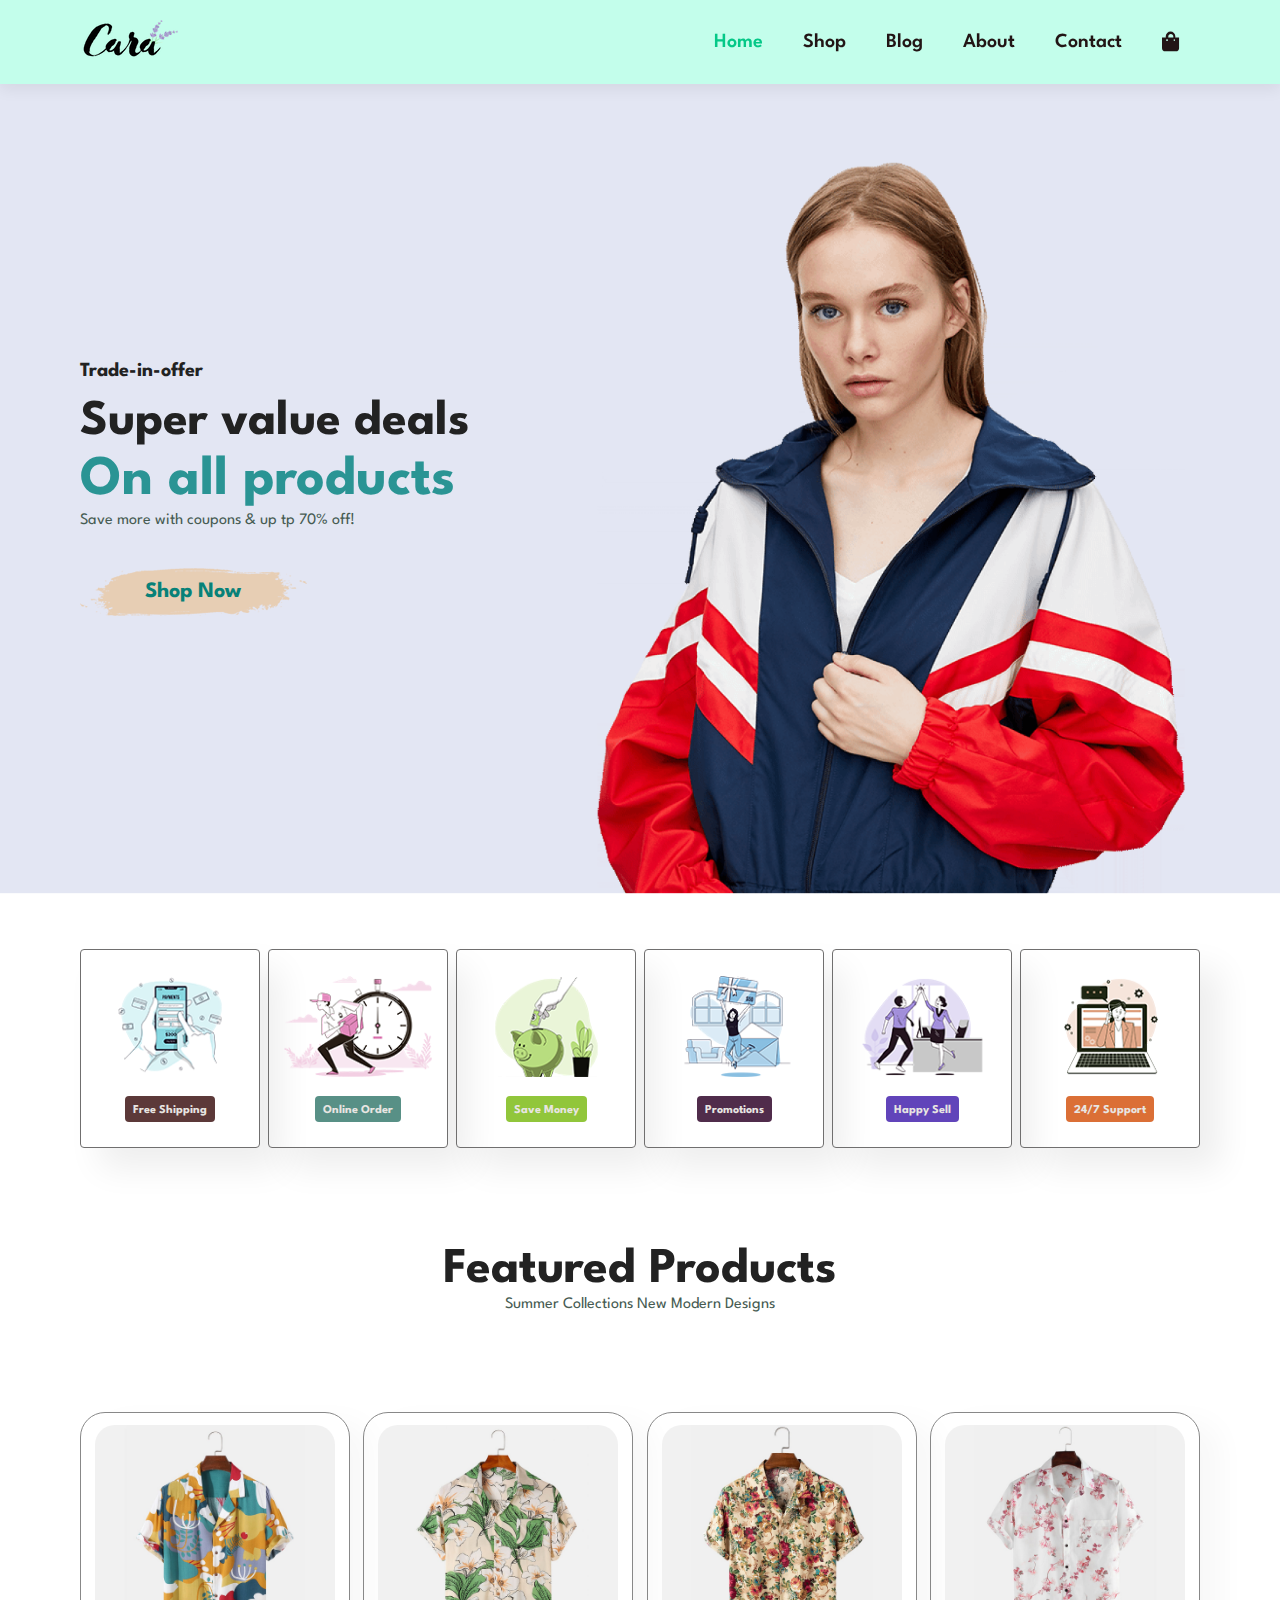
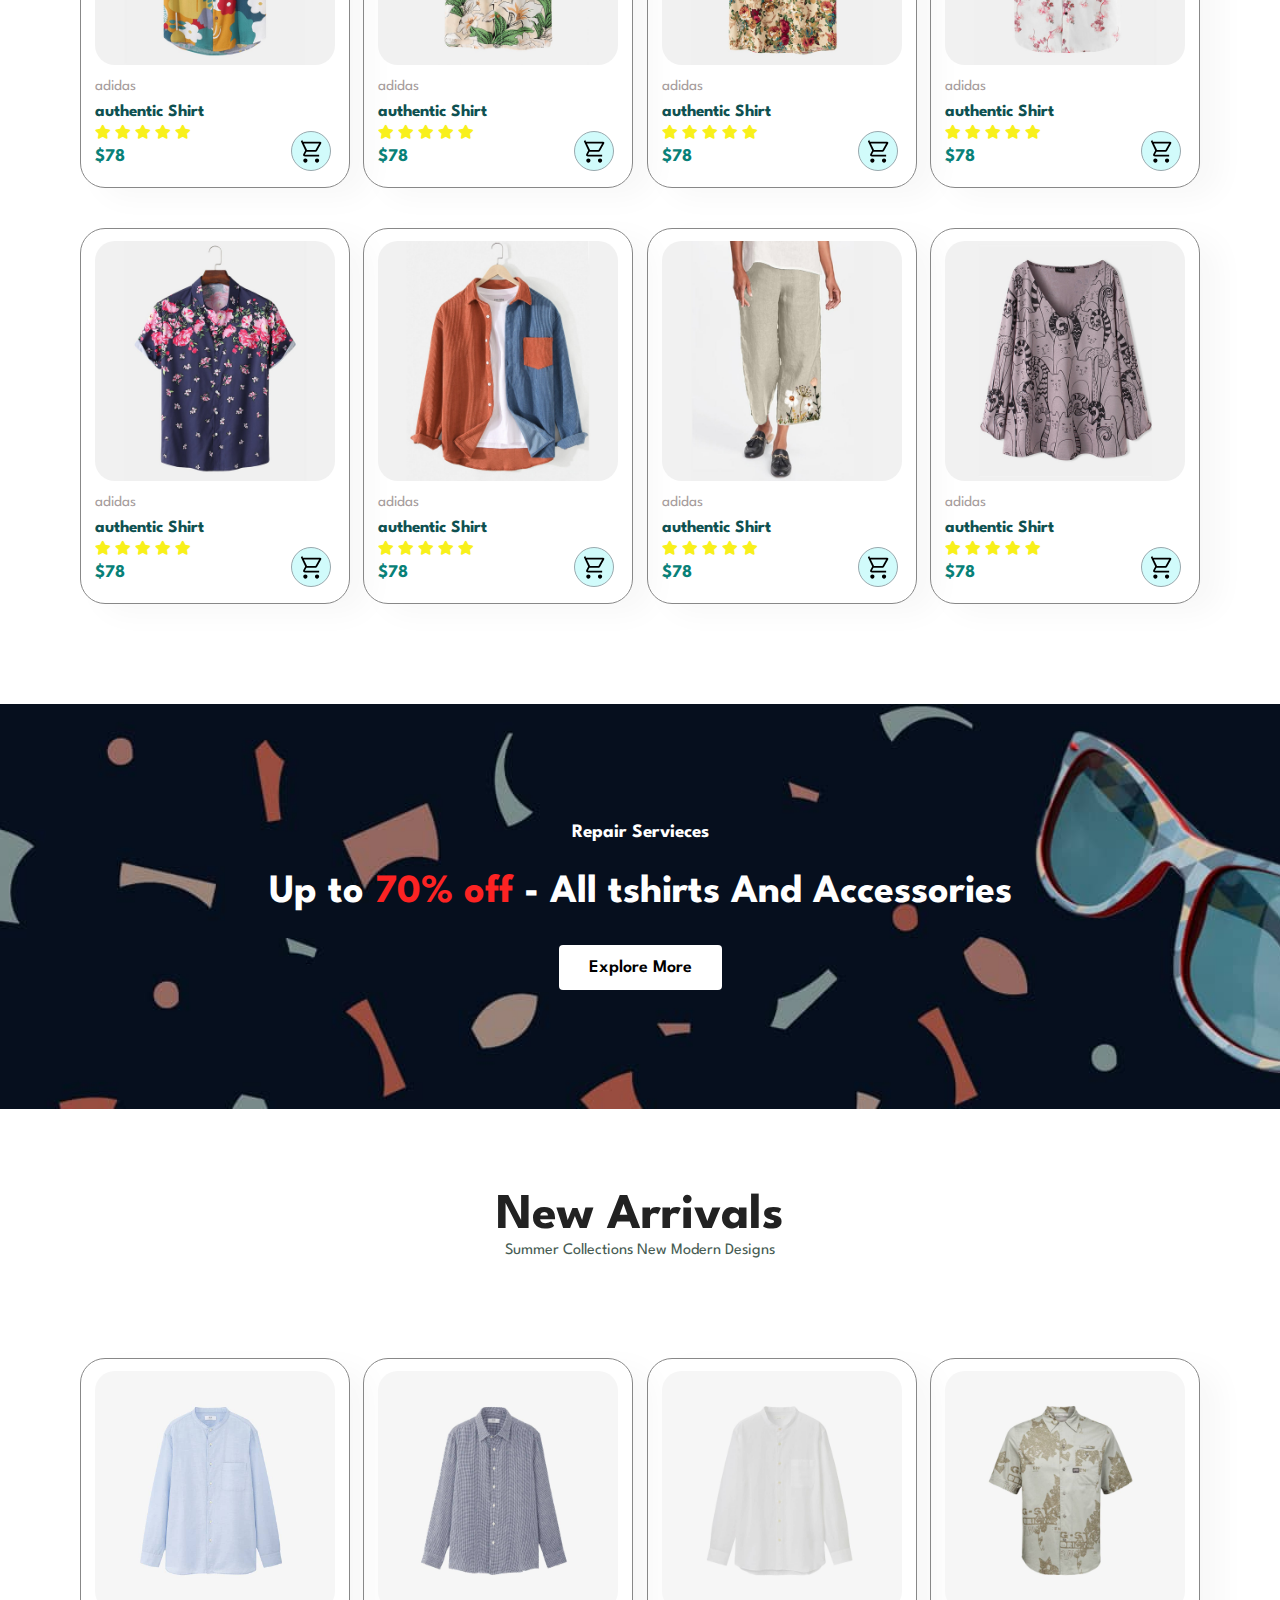
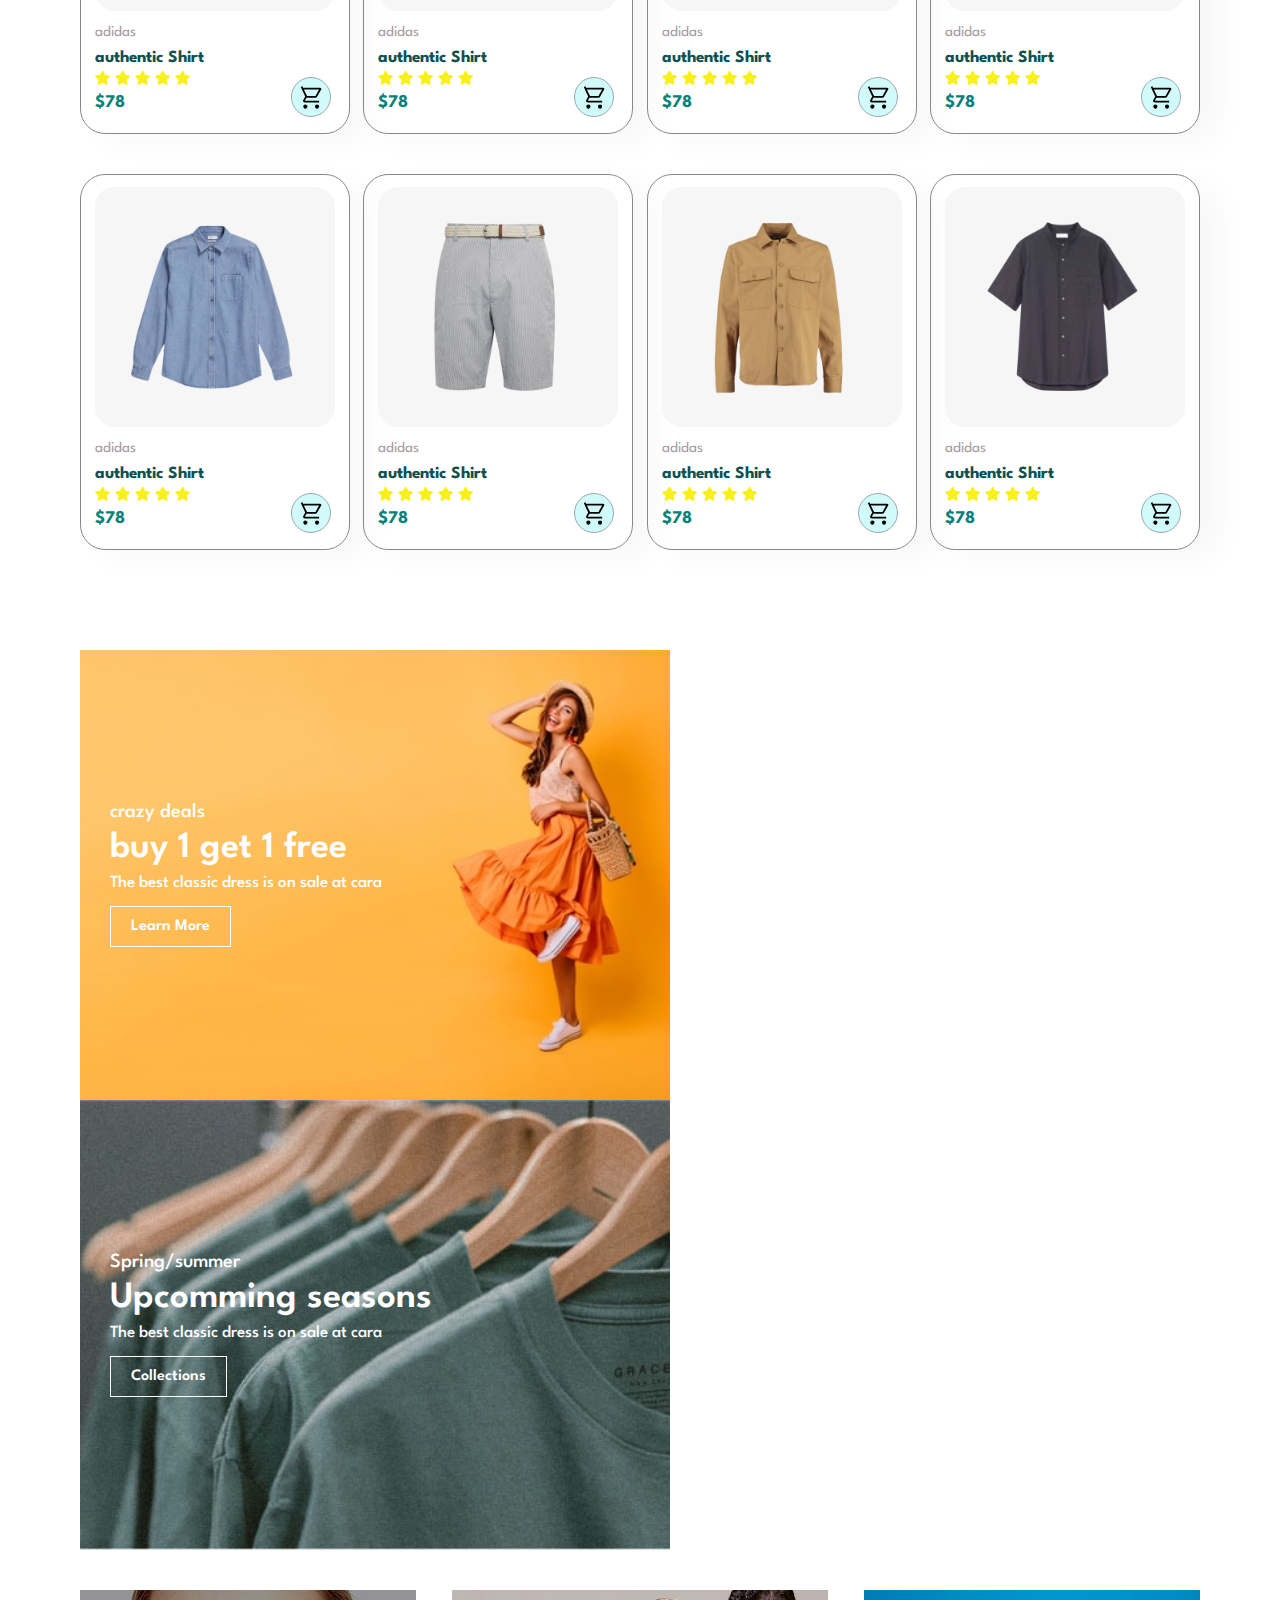
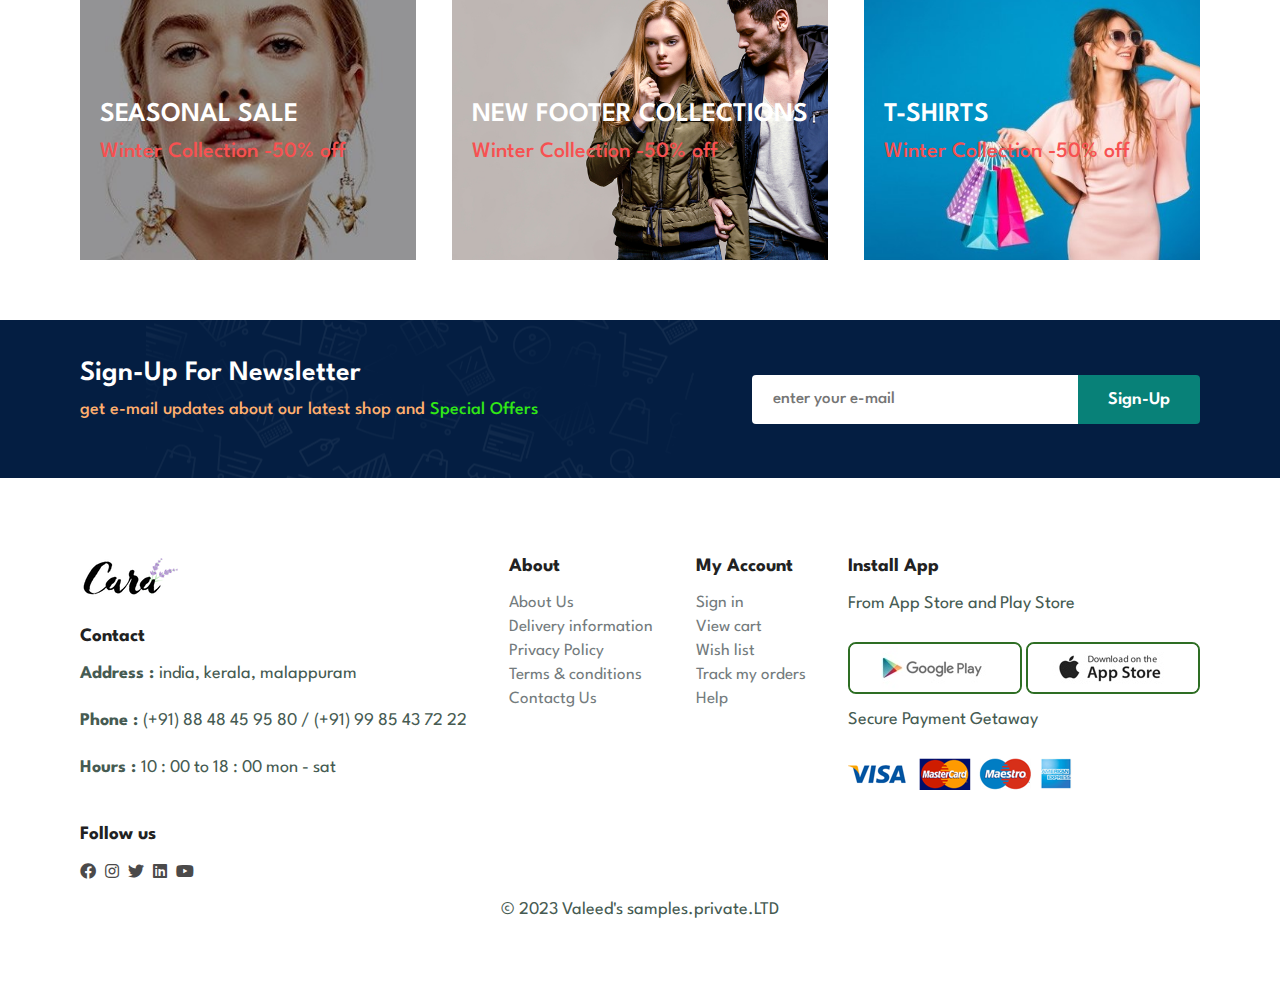
==== commit 58d33061: "about page and contact page created" ====
--- a/index.html
+++ b/index.html
@@ -6,9 +6,11 @@
     <meta http-equiv="X-UA-Compatible" content="IE=edge">
     <meta name="viewport" content="width=device-width, initial-scale=1.0">
     <title>HOME PAGE</title>
+
     <link rel="stylesheet" href="https://use.fontawesome.com/releases/v5.15.4/css/all.css" />
 
     <link rel="stylesheet" href="style.css">
+
 </head>
 
 <body>
@@ -22,8 +24,8 @@
                 <li><a class="active" href="#">Home</a></li>
                 <li><a href="shop.html">Shop</a></li>
                 <li><a href="blog.html">Blog</a></li>
-                <li><a href="#">About</a></li>
-                <li><a href="#">Contact</a></li>
+                <li><a href="about.html">About</a></li>
+                <li><a href="contact.html">Contact</a></li>
                 <li><a href="#" id="bag"><i class="fas fa fa-shopping-bag"></i></a></li>
                 <a href="#" id="close"><i class="fas fa-times"></i></a>
             </ul>
--- a/style.css
+++ b/style.css
@@ -35,9 +35,9 @@
 }
 
 p {
-    font-size: 17px;
+    font-size: 16px;
     color: #465b52;
-    padding-bottom: 10px;
+    padding-bottom: 20px;
 }
 
 .section-p1 {
@@ -460,7 +460,7 @@
 }
 
 #news-letter input {
-    height: 45px;
+    height: 49px;
     padding: 0 20px;
     font-weight: 500;
     width: 100%;
@@ -734,12 +734,177 @@
 }
 
 
+/* ---------------ABOUT PAGE------------------  */
+
+#page-header.about-header {
+    background-image: url(images/about/banner.png);
+}
+
+#about-head {
+    display: flex;
+    align-items: center;
+}
+
+#about-head img {
+    width: 50%;
+    height: auto;
+}
+
+.head-text h2 {
+    margin-bottom: 40px;
+}
+
+#about-head div {
+    padding-left: 40px;
+}
+
+#about-head marquee {
+    font-size: 18px;
+}
+
+
+#about-app {
+    text-align: center;
+}
+
+#about-app .about-video {
+    width: 70%;
+    height: 100%;
+    margin: 30px auto 0 auto;
+}
+
+#about-app .about-video video {
+    width: 100%;
+    height: 100%;
+    border-radius: 20px;
+}
+
+
+/* contact us page */
+
+#contact-details {
+    display: flex;
+    align-items: center;
+    justify-content: space-between;
+}
+
+#contact-details .details-text {
+    width: 45%;
+}
+
+#contact-details .details-text span,
+#contact-form form span {
+    font-size: 12px;
+}
+
+#contact-details .details-text h2,
+#contact-form form h2 {
+    font-size: 35px;
+    font-weight: 600;
+    line-height: 30px;
+    margin: 20px;
+}
+
+#contact-details .details-text h4 {
+    margin-bottom: 15px;
+    font-weight: 600;
+}
+
+#contact-details .details-text li {
+    list-style: none;
+    display: flex;
+    padding: 10px 0;
+}
+
+#contact-details .details-text li i {
+    font-size: 20px;
+    margin-right: 20px;
+}
+
+#contact-details .details-text li p {
+    padding-bottom: 10px;
+    font-size: 18px;
+    padding-top: 3px;
+}
+
+#contact-details .map {
+    width: 55%;
+    height: 450px;
+}
+
+#contact-details .map iframe {
+    width: 100%;
+    height: 100%;
+}
+
+#contact-form {
+    display: flex;
+    justify-content: space-between;
+    align-items: center;
+    margin: 60px 50px;
+    border: 1px solid #e4e1e1;
+    padding: 80px;
+    border-radius: 5px;
+}
+
+#contact-form form {
+    width: 65%;
+    display: flex;
+    flex-direction: column;
+    align-items: flex-start;
+}
+
+#contact-form form input,
+#contact-form form textarea {
+    width: 100%;
+    padding: 12px 15px;
+    margin-bottom: 20px;
+    outline: none;
+    border: 1px solid #dad6d6;
+    font-size: 15px;
+}
+
+#contact-form form button {
+    background-color: #088178;
+    color: #fff;
+}
+
+#contact-form .people div {
+    margin-bottom: 26px;
+    display: flex;
+    align-items: flex-start;
+}
+
+#contact-form .people div img {
+    width: 60px;
+    height: 60px;
+    object-fit: cover;
+    margin-right: 15px;
+}
+
+#contact-form .people div p {
+    margin: 0;
+    font-size: 14px;
+    line-height: 22px;
+}
+
+#contact-form .people div p span {
+    color: #000;
+    display: block;
+    font-size: 18px;
+    font-weight: 600;
+}
+
+
 
 
 
 
 
 /* meadia querry */
+
+
+
 
 @media(max-width:770px) {
 
@@ -857,6 +1022,24 @@
     }
 
 
+    /* about page  */
+
+    .head-text h2 {
+        margin-bottom: 40px;
+        font-size: 45px;
+    }
+
+    /* contact page  */
+
+    #contact-form {
+        margin: 40px;
+        padding: 30px;
+    }
+
+    #contact-form form {
+        width: 55%;
+    }
+
 }
 
 @media(max-width: 480px) {
@@ -990,4 +1173,79 @@
         color: #9f9f9f;
         z-index: -1;
     }
+
+    /* about page  */
+
+    #about-head {
+        display: flex;
+        flex-direction: column;
+        align-items: center;
+    }
+
+    #about-head img {
+        width: 100%;
+        height: auto;
+        padding-bottom: 30px;
+    }
+
+    #about-head div {
+        padding-left: 0;
+    }
+
+    h1 {
+        font-size: 34px;
+    }
+
+    #about-app .about-video {
+        width: 100%;
+        height: 100%;
+        margin: 30px auto 0 auto;
+    }
+
+    /* contact page */
+
+    #contact-details {
+        display: flex;
+        flex-direction: column;
+    }
+
+    #contact-details .details-text {
+        width: 100%;
+    }
+
+    #contact-details .map {
+        width: 100%;
+        height: 450px;
+    }
+
+    #contact-details .map {
+        width: 100%;
+        height: 350px;
+    }
+
+    #contact-form {
+        margin: 20px;
+    }
+
+    #contact-form {
+        display: flex;
+        flex-direction: column;
+        margin: 20px;
+        padding: 10px;
+    }
+
+    #contact-form form {
+        width: 100%;
+        margin-bottom: 40px;
+    }
+
+    #contact-form .people div {
+        margin-bottom: 20px;
+        display: flex;
+        align-items: flex-start;
+    }
+
+
+
+
 }